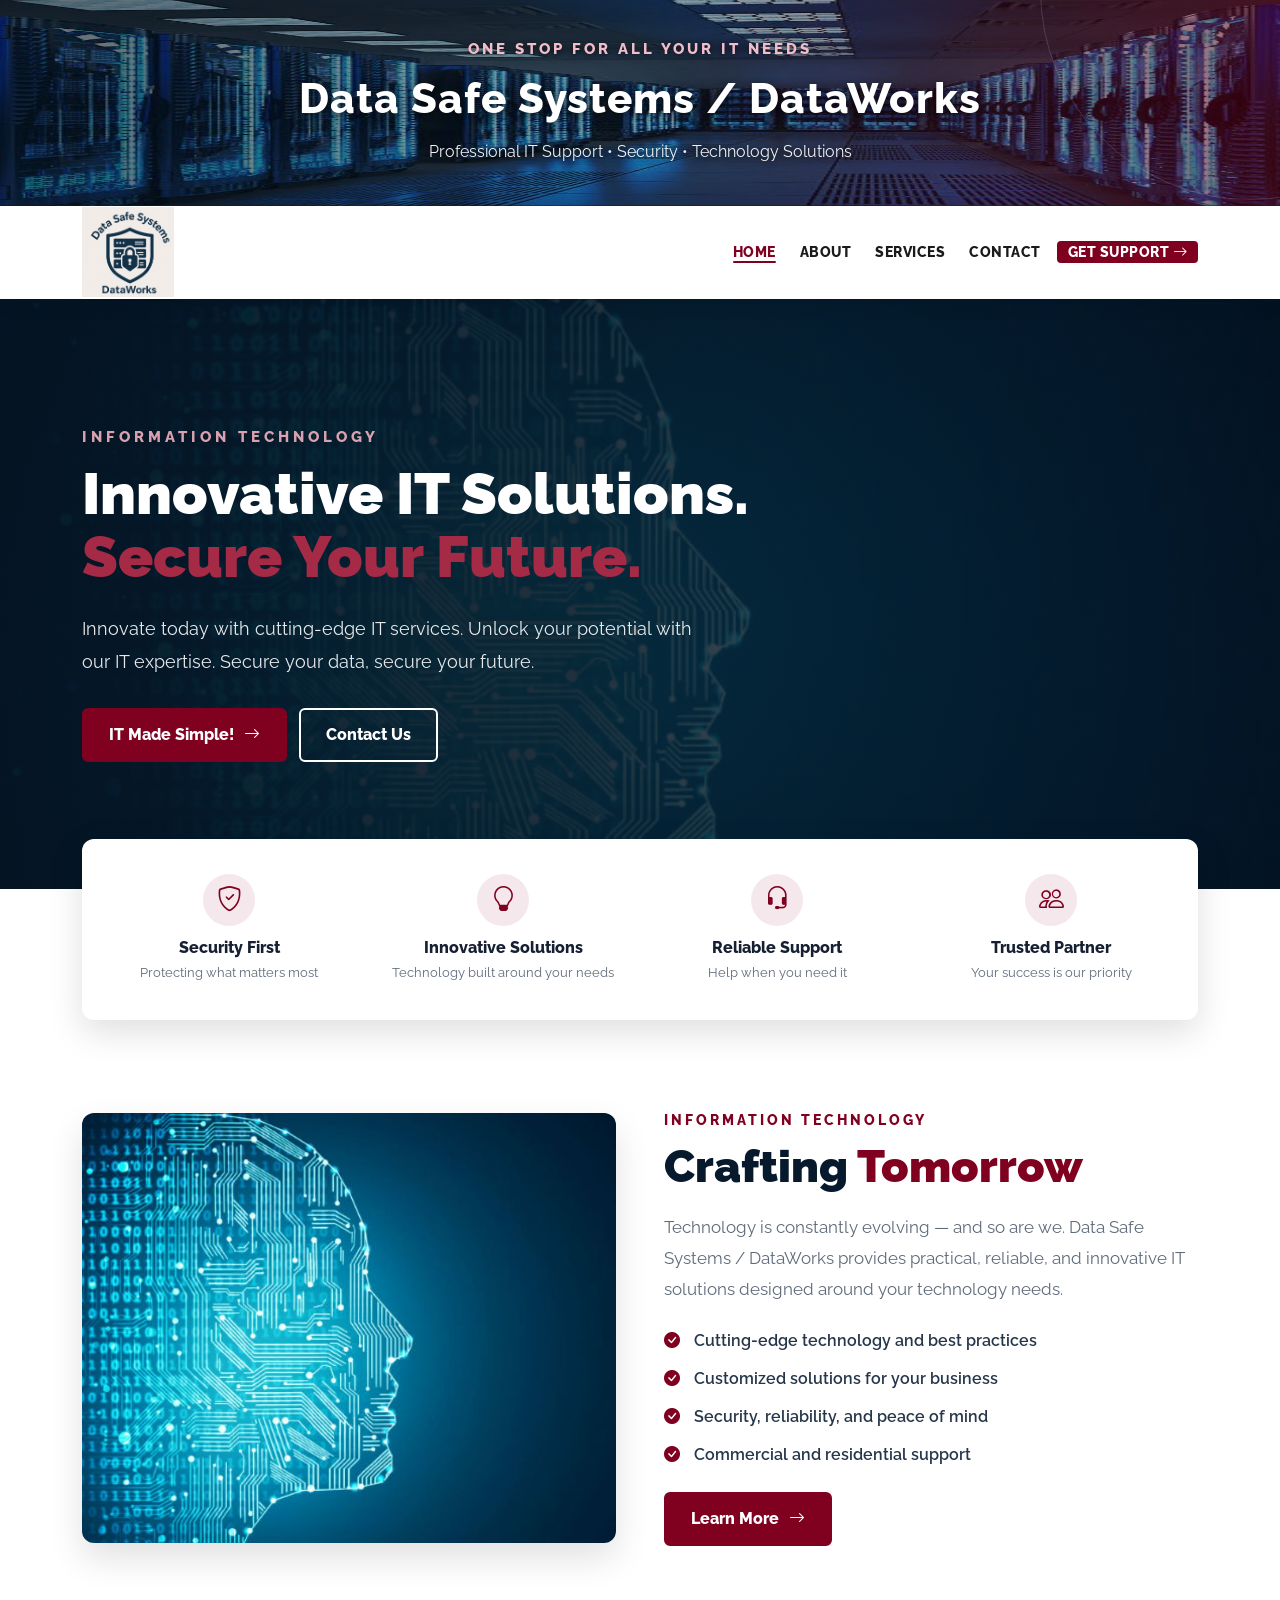
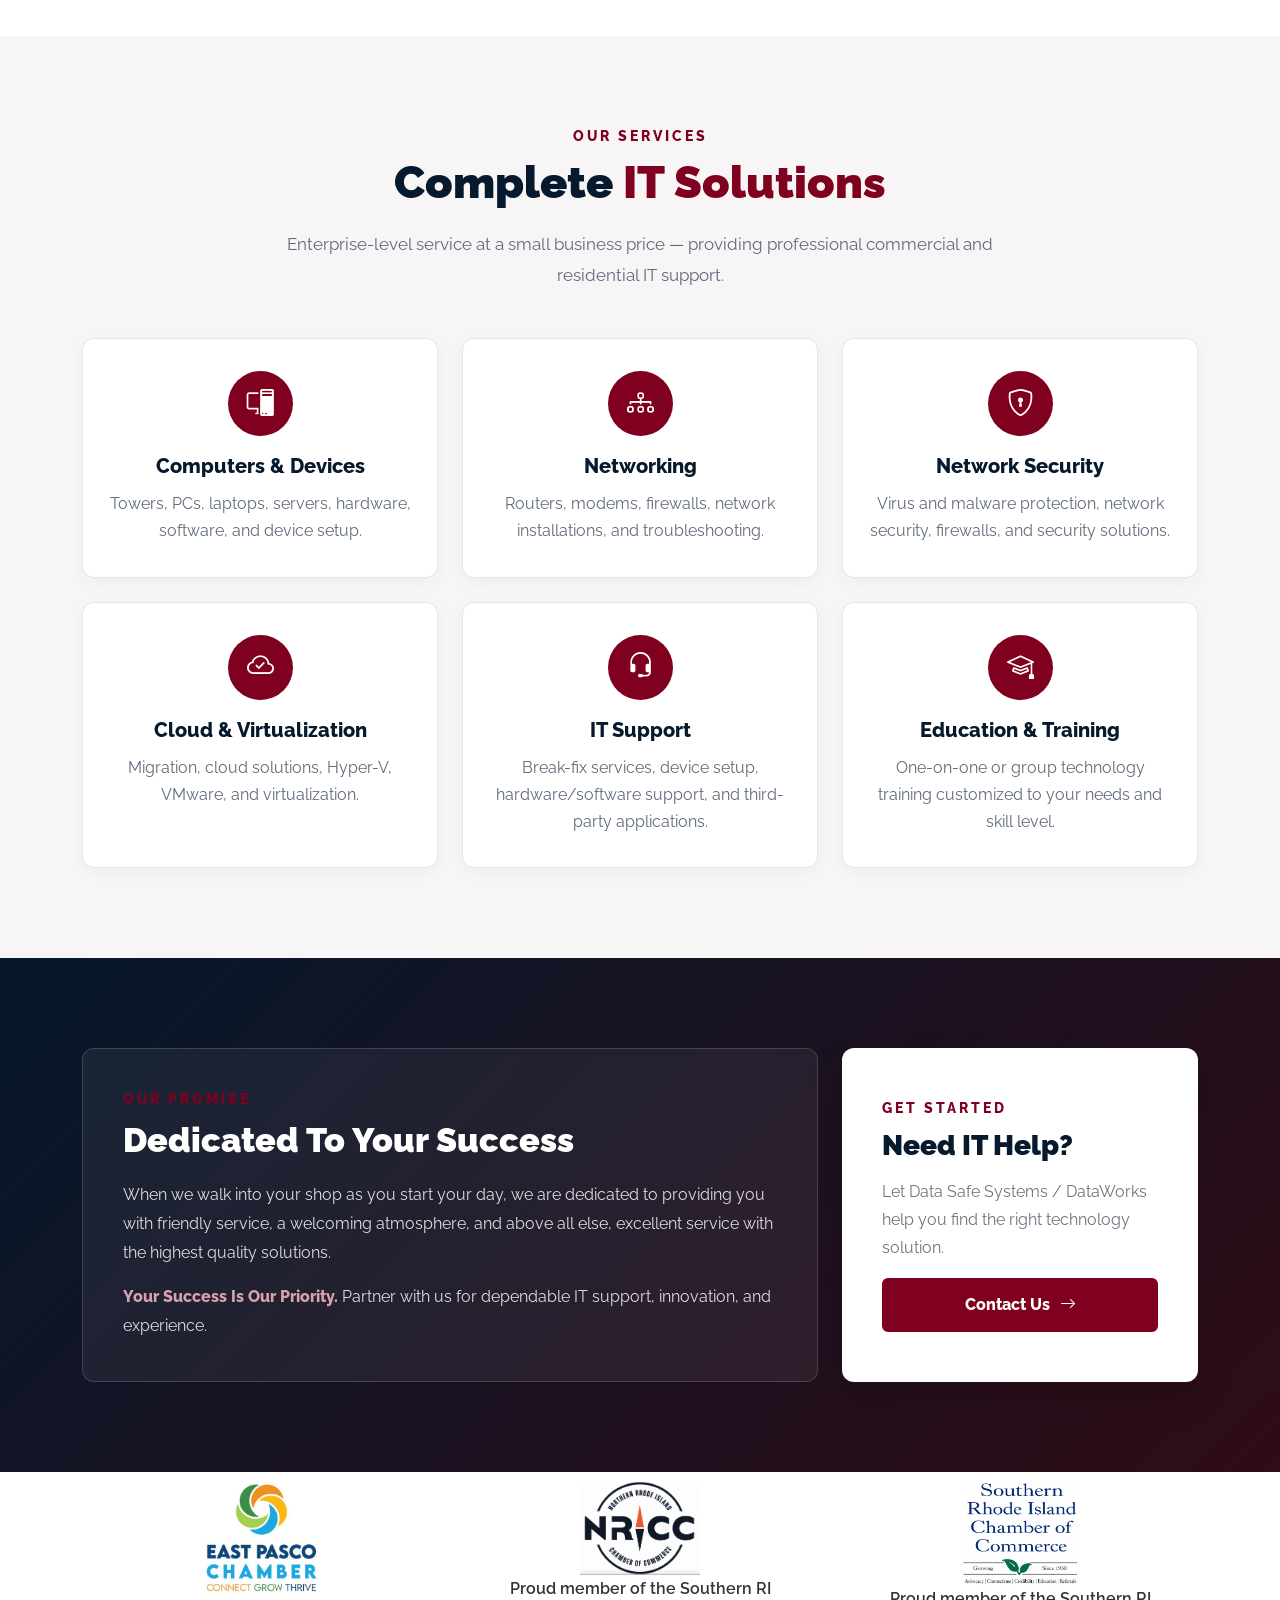
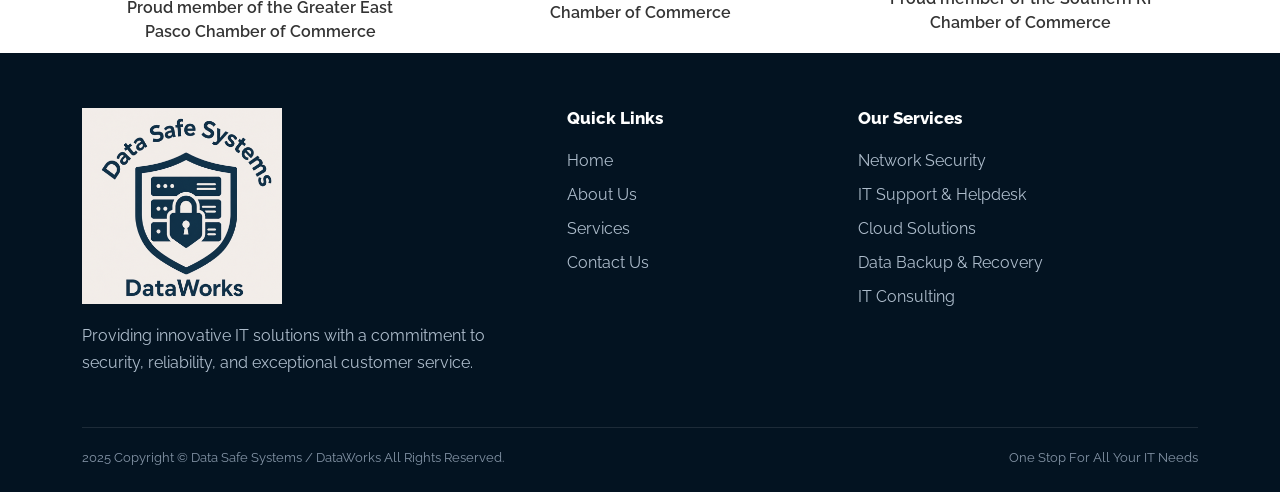
==== index.html @ 60758d33 "footer and chamber" ====
<!DOCTYPE html>
<html lang="en">

<head>

    <meta charset="utf-8">

    <meta name="viewport" content="width=device-width, initial-scale=1">

    <meta name="description"
        content="Data Safe Systems LLC - One Stop For All Your IT Needs. Professional IT support, network security, computer services, cloud solutions, virtualization, and technology training.">

    <meta name="author" content="Data Safe Systems LLC">

    <title>Data Safe Systems / DataWorks | One Stop For All Your IT Needs</title>

    <link rel="icon" type="image/x-icon" href="assets/favicon.ico">

    <!-- GOOGLE FONT -->
    <link href="https://fonts.googleapis.com/css?family=Raleway:400,500,600,700,800,900" rel="stylesheet">

    <!-- BOOTSTRAP -->
    <link href="https://cdn.jsdelivr.net/npm/bootstrap@5.2.3/dist/css/bootstrap.min.css" rel="stylesheet">

    <!-- BOOTSTRAP ICONS -->
    <link rel="stylesheet" href="https://cdn.jsdelivr.net/npm/bootstrap-icons@1.10.5/font/bootstrap-icons.css">

    <!-- EXISTING CSS -->
    <link href="css/styles.css" rel="stylesheet">


    <style>
        /* =====================================================
           COLORS
        ====================================================== */

        :root {
            --burgundy: #800020;
            --burgundy-dark: #5c0018;
            --burgundy-light: #a52a45;

            --navy: #071a2d;
            --navy-light: #0d2d4b;

            --light-bg: #f8f5f6;

            --text-dark: #172033;
            --text-gray: #5f6b7a;

            --white: #ffffff;
        }


        /* =====================================================
           GENERAL
        ====================================================== */

        html {
            scroll-behavior: smooth;
        }

        body {
            margin: 0;
            font-family: "Raleway", Arial, sans-serif;
            color: var(--text-dark);
            background: #ffffff;
        }


        /* =====================================================
           WEBSITE HEADER
           ENTIRE bg.jpg FITS HEADER AREA
        ====================================================== */

        .dss-header {

            position: relative;

            width: 100%;

            min-height: 190px;

            padding: 38px 20px 42px;

            display: flex;

            align-items: center;

            justify-content: center;

            text-align: center;

            overflow: hidden;

            /*
             * IMPORTANT:
             * 100% 100% forces the COMPLETE bg.jpg image
             * to fit the entire header area.
             *
             * Unlike "cover", this prevents the image
             * from being cropped.
             */

            background-color: #071a2d;

            background-image: url("assets/img/bg.jpg");

            background-position: center center;

            background-size: 100% 100%;

            background-repeat: no-repeat;

            color: #ffffff;
        }


        /* =====================================================
           HEADER OVERLAY
        ====================================================== */

        .dss-header::before {

            content: "";

            position: absolute;

            inset: 0;

            background:
                linear-gradient(90deg,
                    rgba(3, 19, 33, 0.62) 0%,
                    rgba(7, 26, 45, 0.40) 50%,
                    rgba(92, 0, 24, 0.56) 100%);

            z-index: 0;

            pointer-events: none;
        }


        /* =====================================================
           DECORATIVE CIRCLE
        ====================================================== */

        .dss-header::after {

            content: "";

            position: absolute;

            width: 420px;

            height: 420px;

            border-radius: 50%;

            border: 1px solid rgba(255, 255, 255, 0.14);

            right: -180px;

            top: -220px;

            z-index: 1;

            pointer-events: none;
        }


        /* =====================================================
           HEADER CONTENT
        ====================================================== */

        .header-content {

            position: relative;

            z-index: 2;

            width: 100%;

            max-width: 1200px;

            margin: 0 auto;
        }


        .header-upper {

            display: block;

            color: #f0bdc9;

            font-size: 15px;

            font-weight: 800;

            letter-spacing: 3px;

            text-transform: uppercase;

            margin-bottom: 6px;

            text-shadow:
                0 2px 5px rgba(0, 0, 0, 0.40);
        }


        .header-lower {

            display: block;

            color: #ffffff;

            font-size: 42px;

            font-weight: 800;

            letter-spacing: 1px;

            text-shadow:
                0 3px 8px rgba(0, 0, 0, 0.50);
        }


        .header-tagline {

            color: #f0f3f6;

            font-size: 16px;

            margin-top: 10px;

            text-shadow:
                0 2px 5px rgba(0, 0, 0, 0.45);
        }


        /* =====================================================
           MAIN NAVIGATION
           EXTRA COMPACT
        ====================================================== */

        #mainNav {

            background: #ffffff !important;

            box-shadow:
                0 3px 18px rgba(0, 0, 0, 0.10);

            position: sticky;

            top: 0;

            z-index: 1030;

            padding: 1.7px 0 !important;

            min-height: 26px;
        }


        #mainNav .container {

            min-height: 26px;
        }


        /* =====================================================
           NAVIGATION LOGO
        ====================================================== */

        #mainNav .navbar-brand {

            display: flex !important;

            align-items: center !important;

            justify-content: flex-start !important;

            padding: 0 !important;

            margin: 0 !important;

            text-decoration: none !important;

            flex-shrink: 0;
        }


        #mainNav .dss-logo {

            display: block !important;

            width: 92px !important;

            height: auto !important;

            max-width: 92px !important;

            min-width: 92px !important;

            object-fit: contain !important;

            visibility: visible !important;

            opacity: 1 !important;
        }


        /* =====================================================
           NAVIGATION LINKS
        ====================================================== */

        #mainNav .navbar-nav {

            align-items: center;
        }


        #mainNav .nav-link {

            color: #1a1a1a !important;

            font-size: 12px;

            font-weight: 800;

            letter-spacing: 0.5px;

            padding: 3px 12px !important;

            position: relative;

            line-height: 1.15;

            transition: all 0.25s ease;
        }


        #mainNav .nav-link:hover {

            color: var(--burgundy) !important;
        }


        #mainNav .nav-link.active {

            color: var(--burgundy) !important;
        }


        #mainNav .nav-link.active::after {

            content: "";

            position: absolute;

            height: 2px;

            left: 12px;

            right: 12px;

            bottom: 0;

            background: var(--burgundy);

            border-radius: 3px;
        }


        /* =====================================================
           SUPPORT BUTTON
        ====================================================== */

        #mainNav .nav-support {

            background: var(--burgundy);

            color: #ffffff !important;

            border-radius: 4px;

            margin-left: 4px;

            padding: 3px 11px !important;

            line-height: 1.15;
        }


        #mainNav .nav-support:hover {

            background: var(--burgundy-dark);

            color: #ffffff !important;
        }


        #mainNav .nav-support::after {

            display: none;
        }


        /* =====================================================
           MOBILE MENU
        ====================================================== */

        #mainNav .navbar-toggler {

            border: 1px solid #cccccc !important;

            padding: 2px 5px;

            line-height: 1;
        }


        #mainNav .navbar-toggler:focus {

            box-shadow:
                0 0 0 3px rgba(128, 0, 32, 0.15) !important;
        }


        #mainNav .navbar-toggler-icon {

            width: 1em;

            height: 1em;
        }


        /* =====================================================
           HERO
        ====================================================== */

        .hero-section {

            position: relative;

            min-height: 590px;

            display: flex;

            align-items: center;

            overflow: hidden;

            background:
                linear-gradient(90deg,
                    rgba(5, 20, 35, 0.96) 0%,
                    rgba(5, 20, 35, 0.88) 45%,
                    rgba(5, 20, 35, 0.55) 100%),
                url("assets/img/intro.jpg") center center / cover no-repeat;
        }


        .hero-content {

            max-width: 700px;

            padding: 80px 0;

            color: #ffffff;
        }


        .hero-kicker {

            color: #d9a1af;

            font-size: 15px;

            font-weight: 800;

            letter-spacing: 4px;

            text-transform: uppercase;

            margin-bottom: 15px;
        }


        .hero-title {

            font-size: 58px;

            line-height: 1.08;

            font-weight: 900;

            margin-bottom: 25px;
        }


        .hero-title span {

            color: var(--burgundy-light);
        }


        .hero-text {

            font-size: 18px;

            line-height: 1.8;

            color: rgba(255, 255, 255, 0.90);

            max-width: 630px;

            margin-bottom: 30px;
        }


        .hero-buttons {

            display: flex;

            flex-wrap: wrap;

            gap: 12px;
        }


        /* =====================================================
           BUTTONS
        ====================================================== */

        .btn-dss {

            display: inline-flex;

            align-items: center;

            justify-content: center;

            gap: 10px;

            background: var(--burgundy);

            color: #ffffff;

            border: 2px solid var(--burgundy);

            border-radius: 6px;

            padding: 13px 25px;

            font-weight: 800;

            text-decoration: none;

            transition: all 0.25s ease;
        }


        .btn-dss:hover {

            background: var(--burgundy-dark);

            border-color: var(--burgundy-dark);

            color: #ffffff;

            transform: translateY(-2px);
        }


        .btn-dss-outline {

            display: inline-flex;

            align-items: center;

            justify-content: center;

            background: transparent;

            color: #ffffff;

            border: 2px solid #ffffff;

            border-radius: 6px;

            padding: 13px 25px;

            font-weight: 800;

            text-decoration: none;

            transition: all 0.25s ease;
        }


        .btn-dss-outline:hover {

            background: #ffffff;

            color: var(--navy);
        }


        /* =====================================================
           HERO FEATURES
        ====================================================== */

        .hero-features {

            margin-top: -50px;

            position: relative;

            z-index: 5;
        }


        .hero-features-box {

            background: #ffffff;

            border-radius: 12px;

            padding: 25px 10px;

            box-shadow:
                0 12px 35px rgba(0, 0, 0, 0.13);
        }


        .hero-feature {

            text-align: center;

            padding: 10px 20px;

            border-right: 1px solid #e3e3e3;
        }


        .hero-feature:last-child {

            border-right: none;
        }


        .hero-feature-icon {

            width: 52px;

            height: 52px;

            margin: 0 auto 12px;

            display: flex;

            align-items: center;

            justify-content: center;

            border-radius: 50%;

            background: #f5e8ec;

            color: var(--burgundy);

            font-size: 25px;
        }


        .hero-feature h5 {

            font-size: 16px;

            font-weight: 800;

            margin-bottom: 5px;
        }


        .hero-feature p {

            color: var(--text-gray);

            font-size: 13px;

            margin: 0;
        }


        /* =====================================================
           GENERAL SECTIONS
        ====================================================== */

        .dss-section {

            padding: 90px 0;
        }


        .section-kicker {

            color: var(--burgundy);

            font-size: 14px;

            font-weight: 800;

            letter-spacing: 3px;

            text-transform: uppercase;

            margin-bottom: 10px;
        }


        .section-title {

            color: var(--navy);

            font-size: 45px;

            line-height: 1.15;

            font-weight: 900;

            margin-bottom: 20px;
        }


        .section-title span {

            color: var(--burgundy);
        }


        .section-text {

            color: var(--text-gray);

            font-size: 17px;

            line-height: 1.8;
        }


        /* =====================================================
           ABOUT
        ====================================================== */

        .about-section {

            background: #ffffff;
        }


        .about-image {

            width: 100%;

            height: 430px;

            object-fit: cover;

            border-radius: 12px;

            box-shadow:
                0 15px 35px rgba(0, 0, 0, 0.12);
        }


        .check-list {

            list-style: none;

            padding: 0;

            margin: 25px 0;
        }


        .check-list li {

            color: #26364a;

            font-weight: 600;

            margin-bottom: 14px;
        }


        .check-list i {

            color: var(--burgundy);

            margin-right: 10px;
        }


        /* =====================================================
           SERVICES
        ====================================================== */

        .services-section {

            background: var(--light-bg);
        }


        .service-card {

            height: 100%;

            background: #ffffff;

            border: 1px solid #e4e5e7;

            border-radius: 12px;

            padding: 32px 25px;

            text-align: center;

            box-shadow:
                0 4px 15px rgba(0, 0, 0, 0.04);

            transition: all 0.3s ease;
        }


        .service-card:hover {

            transform: translateY(-6px);

            border-color: #d3aab5;

            box-shadow:
                0 15px 30px rgba(92, 0, 24, 0.12);
        }


        .service-icon {

            width: 65px;

            height: 65px;

            margin: 0 auto 18px;

            border-radius: 50%;

            display: flex;

            align-items: center;

            justify-content: center;

            background: var(--burgundy);

            color: #ffffff;

            font-size: 27px;
        }


        .service-card h4 {

            color: var(--navy);

            font-size: 20px;

            font-weight: 800;

            margin-bottom: 12px;
        }


        .service-card p {

            color: var(--text-gray);

            line-height: 1.7;

            margin-bottom: 0;
        }


        /* =====================================================
           PROMISE
        ====================================================== */

        .promise-section {

            background:
                linear-gradient(135deg,
                    #06182b 0%,
                    #2f0c17 100%);

            color: #ffffff;

            position: relative;

            overflow: hidden;
        }


        .promise-card {

            height: 100%;

            padding: 40px;

            background: rgba(255, 255, 255, 0.06);

            border:
                1px solid rgba(255, 255, 255, 0.15);

            border-radius: 12px;
        }


        .promise-card h2 {

            font-size: 34px;

            font-weight: 900;

            margin-bottom: 20px;
        }


        .promise-card p {

            color: rgba(255, 255, 255, 0.85);

            line-height: 1.8;
        }


        .promise-highlight {

            color: #d9a1af;

            font-weight: 800;
        }


        /* =====================================================
           CONTACT
        ====================================================== */

        .contact-card {

            height: 100%;

            padding: 40px;

            background: #ffffff;

            border-radius: 12px;

            box-shadow:
                0 15px 35px rgba(0, 0, 0, 0.16);
        }


        .contact-card h3 {

            color: var(--navy);

            font-size: 28px;

            font-weight: 900;

            margin-bottom: 15px;
        }


        /* =====================================================
           CHAMBER OF COMMERCE
           COMPACT VERSION
        ====================================================== */

        .chamber-section {

            padding: 9px 0 !important;

            background: #ffffff;

            text-align: center;

            line-height: 1;
        }


        .chamber-section .container {

            padding-top: 0 !important;

            padding-bottom: 0 !important;
        }


        .chamber-logo {

            display: block;

            width: 120px !important;

            max-width: 100%;

            height: auto;

            margin: 0 auto 2px !important;
        }


        .chamber-section p {

            color: var(--text-gray);

            margin: 0 !important;

            padding: 0 !important;

            font-size: 12px;

            line-height: 1.2;
        }


        /* =====================================================
           FOOTER
        ====================================================== */

        .footer {

            background: #031321;

            color: #ffffff;

            padding: 55px 0 25px;
        }


        .footer-logo {

            width: 200px !important;

            height: auto !important;

            max-width: 100% !important;

            display: block !important;

            margin-bottom: 18px;

            object-fit: contain !important;
        }


        .footer p {

            color: #aebdcc;

            line-height: 1.7;
        }


        .footer h5 {

            color: #ffffff;

            font-size: 17px;

            font-weight: 800;

            margin-bottom: 20px;
        }


        .footer-links {

            list-style: none;

            padding: 0;

            margin: 0;
        }


        .footer-links li {

            margin-bottom: 10px;
        }


        .footer-links a {

            color: #aebdcc;

            text-decoration: none;

            transition: all 0.25s ease;
        }


        .footer-links a:hover {

            color: #d9a1af;

            padding-left: 4px;
        }


        .footer-divider {

            border-top:
                1px solid rgba(255, 255, 255, 0.10);

            margin: 35px 0 20px;
        }


        .copyright {

            color: #8494a6;

            font-size: 13px;
        }


        /* =====================================================
           BACK TO TOP
        ====================================================== */

        #backToTop {

            position: fixed;

            right: 25px;

            bottom: 25px;

            width: 48px;

            height: 48px;

            border: none;

            border-radius: 6px;

            background: var(--burgundy);

            color: #ffffff;

            display: none;

            align-items: center;

            justify-content: center;

            font-size: 20px;

            z-index: 9999;

            box-shadow:
                0 8px 20px rgba(92, 0, 24, 0.30);

            transition: all 0.25s ease;
        }


        #backToTop:hover {

            background: var(--burgundy-dark);

            transform: translateY(-3px);
        }


        /* =====================================================
           TABLET
        ====================================================== */

        @media (max-width: 991px) {

            .dss-header {

                min-height: 175px;

                padding: 32px 20px 36px;

                background-size: 100% 100%;
            }


            .header-lower {

                font-size: 34px;
            }


            #mainNav {

                padding: 1.7px 0 !important;

                min-height: 26px;
            }


            #mainNav .container {

                min-height: 26px;
            }


            #mainNav .navbar-nav {

                align-items: flex-start;

                padding-top: 4px;

                width: 100%;
            }


            #mainNav .nav-link {

                padding: 4px 8px !important;
            }


            #mainNav .nav-support {

                margin-left: 0;

                margin-top: 3px;

                display: inline-flex;

                padding: 4px 11px !important;
            }


            .hero-section {

                min-height: 540px;
            }


            .hero-content {

                padding: 70px 20px;
            }


            .hero-title {

                font-size: 48px;
            }


            .hero-features {

                margin-top: 30px;
            }


            .hero-feature {

                border-right: none;

                border-bottom:
                    1px solid #e3e3e3;

                padding: 20px;
            }


            .hero-feature:last-child {

                border-bottom: none;
            }


            .dss-section {

                padding: 70px 0;
            }


            .about-image {

                height: 350px;

                margin-bottom: 20px;
            }


            .chamber-section {

                padding: 8px 0 !important;
            }


            .chamber-logo {

                width: 115px !important;

                margin-bottom: 2px !important;
            }


            .chamber-section p {

                font-size: 11px;

                line-height: 1.15;
            }

        }


        /* =====================================================
           MOBILE
        ====================================================== */

        @media (max-width: 576px) {

            .dss-header {

                min-height: 160px;

                padding: 28px 15px 32px;

                /*
                 * Keeps the entire bg.jpg visible
                 * within the smaller mobile header.
                 */

                background-size: 100% 100%;
            }


            .header-upper {

                font-size: 11px;

                letter-spacing: 2px;
            }


            .header-lower {

                font-size: 28px;
            }


            .header-tagline {

                font-size: 13px;
            }


            #mainNav {

                padding: 1.4px 0 !important;

                min-height: 25px;
            }


            #mainNav .container {

                min-height: 25px;
            }


            #mainNav .dss-logo {

                width: 85px !important;

                min-width: 85px !important;

                max-width: 85px !important;

                height: auto !important;
            }


            #mainNav .navbar-toggler {

                padding: 1px 4px;

                line-height: 1;
            }


            #mainNav .navbar-toggler-icon {

                width: 1em;

                height: 1em;
            }


            #mainNav .nav-link {

                padding: 2.5px 7px !important;

                font-size: 11px;

                line-height: 1.1;
            }


            #mainNav .nav-support {

                padding: 3px 10px !important;

                margin-top: 2px;
            }


            .footer-logo {

                width: 170px !important;
            }


            .hero-section {

                min-height: 580px;
            }


            .hero-content {

                padding: 60px 20px;
            }


            .hero-title {

                font-size: 39px;
            }


            .hero-text {

                font-size: 16px;
            }


            .hero-buttons {

                flex-direction: column;

                width: 100%;
            }


            .btn-dss,
            .btn-dss-outline {

                width: 100%;
            }


            .section-title {

                font-size: 34px;
            }


            .about-image {

                height: 280px;
            }


            .promise-card,
            .contact-card {

                padding: 30px;
            }


            .chamber-section {

                padding: 7px 8px !important;
            }


            .chamber-logo {

                width: 105px !important;

                margin-bottom: 2px !important;
            }


            .chamber-section p {

                font-size: 10px;

                line-height: 1.15;
            }


            #backToTop {

                right: 15px;

                bottom: 15px;
            }

        }


        /* =====================================================
           FINAL CHAMBER SAFETY OVERRIDES
        ====================================================== */

        .chamber-section {

            padding-top: 9px !important;

            padding-bottom: 9px !important;
        }


        .chamber-section .container {

            padding-top: 0 !important;

            padding-bottom: 0 !important;
        }


        .chamber-section .chamber-logo {

            display: block !important;

            width: 120px !important;

            height: auto !important;

            margin: 0 auto 2px !important;
        }


        .chamber-section p {

            margin-top: 0 !important;

            margin-bottom: 0 !important;

            padding: 0 !important;
        }


        @media (max-width: 991px) {

            .chamber-section {

                padding-top: 8px !important;

                padding-bottom: 8px !important;
            }


            .chamber-section .chamber-logo {

                width: 115px !important;
            }

        }


        @media (max-width: 576px) {

            .chamber-section {

                padding-top: 7px !important;

                padding-bottom: 7px !important;
            }


            .chamber-section .chamber-logo {

                width: 105px !important;
            }

        }


        /* Chamber Section */
        .chamber-section {
            width: 100%;
            padding: 40px 20px;
            background-color: #ffffff;
        }

        /* Chamber Section */
        .chamber-section {
            width: 100%;
            padding: 40px 20px;
            background-color: #ffffff;
        }

        /* Keep the two Chamber sections side-by-side */
        .chamber-container {
            display: flex;
            justify-content: center;
            align-items: flex-start;
            gap: 80px;
            flex-wrap: wrap;
        }

        /* Individual Chamber */
        .chamber-item {
            display: flex;
            flex-direction: column;
            align-items: center;
            text-align: center;
            width: 300px;
        }

        /* Chamber Logos */
        .chamber-logo {
            width: 180px;
            height: auto;
            object-fit: contain;
            margin-bottom: 15px;
        }

        /* Text underneath logo */
        .chamber-item p {
            margin: 0;
            font-size: 16px;
            font-weight: 600;
            color: #333333;
            line-height: 1.5;
        }

        /* Mobile */
        @media (max-width: 768px) {

            .chamber-container {
                flex-direction: column;
                align-items: center;
                gap: 40px;
            }

            .chamber-item {
                width: 100%;
                max-width: 350px;
            }

            .chamber-logo {
                width: 160px;
            }
        }
    </style>

</head>


<body>


    <!-- =====================================================
         WEBSITE HEADER
         COMPLETE BACKGROUND IMAGE: assets/img/bg.jpg
    ====================================================== -->

    <header class="dss-header">

        <div class="header-content">

            <div class="header-upper">
                One Stop For All Your IT Needs
            </div>

            <div class="header-lower">
                Data Safe Systems / DataWorks
            </div>

            <div class="header-tagline">
                Professional IT Support • Security • Technology Solutions
            </div>

        </div>

    </header>


    <!-- =====================================================
         MAIN NAVIGATION
    ====================================================== -->

    <nav class="navbar navbar-expand-lg navbar-light" id="mainNav">

        <div class="container">

            <a class="navbar-brand" href="index.html">

                <img src="./assets/img/DSSLLC DataWorks.PNG" alt="Data Safe Systems / DataWorks" class="dss-logo"
                    loading="eager">

            </a>


            <button class="navbar-toggler" type="button" data-bs-toggle="collapse"
                data-bs-target="#navbarSupportedContent" aria-controls="navbarSupportedContent" aria-expanded="false"
                aria-label="Toggle navigation">

                <span class="navbar-toggler-icon"></span>

            </button>


            <div class="collapse navbar-collapse" id="navbarSupportedContent">

                <ul class="navbar-nav ms-auto">

                    <li class="nav-item">

                        <a class="nav-link active" href="index.html">
                            HOME
                        </a>

                    </li>


                    <li class="nav-item">

                        <a class="nav-link" href="about.html">
                            ABOUT
                        </a>

                    </li>


                    <li class="nav-item">

                        <a class="nav-link" href="products.html">
                            SERVICES
                        </a>

                    </li>


                    <li class="nav-item">

                        <a class="nav-link" href="store.html">
                            CONTACT
                        </a>

                    </li>


                    <li class="nav-item">

                        <a class="nav-link nav-support" href="store.html">

                            GET SUPPORT

                            <i class="bi bi-arrow-right"></i>

                        </a>

                    </li>

                </ul>

            </div>

        </div>

    </nav>


    <!-- =====================================================
         HERO
    ====================================================== -->

    <section class="hero-section">

        <div class="container">

            <div class="hero-content">

                <div class="hero-kicker">
                    Information Technology
                </div>

                <h1 class="hero-title">

                    Innovative IT Solutions.

                    <br>

                    <span>Secure Your Future.</span>

                </h1>

                <p class="hero-text">

                    Innovate today with cutting-edge IT services.
                    Unlock your potential with our IT expertise.
                    Secure your data, secure your future.

                </p>

                <div class="hero-buttons">

                    <a href="products.html" class="btn-dss">

                        IT Made Simple!

                        <i class="bi bi-arrow-right"></i>

                    </a>


                    <a href="store.html" class="btn-dss-outline">

                        Contact Us

                    </a>

                </div>

            </div>

        </div>

    </section>


    <!-- =====================================================
         FEATURE BAR
    ====================================================== -->

    <section class="hero-features">

        <div class="container">

            <div class="hero-features-box">

                <div class="row g-0">


                    <div class="col-lg-3 col-md-6">

                        <div class="hero-feature">

                            <div class="hero-feature-icon">
                                <i class="bi bi-shield-check"></i>
                            </div>

                            <h5>
                                Security First
                            </h5>

                            <p>
                                Protecting what matters most
                            </p>

                        </div>

                    </div>


                    <div class="col-lg-3 col-md-6">

                        <div class="hero-feature">

                            <div class="hero-feature-icon">
                                <i class="bi bi-lightbulb"></i>
                            </div>

                            <h5>
                                Innovative Solutions
                            </h5>

                            <p>
                                Technology built around your needs
                            </p>

                        </div>

                    </div>


                    <div class="col-lg-3 col-md-6">

                        <div class="hero-feature">

                            <div class="hero-feature-icon">
                                <i class="bi bi-headset"></i>
                            </div>

                            <h5>
                                Reliable Support
                            </h5>

                            <p>
                                Help when you need it
                            </p>

                        </div>

                    </div>


                    <div class="col-lg-3 col-md-6">

                        <div class="hero-feature">

                            <div class="hero-feature-icon">
                                <i class="bi bi-people"></i>
                            </div>

                            <h5>
                                Trusted Partner
                            </h5>

                            <p>
                                Your success is our priority
                            </p>

                        </div>

                    </div>

                </div>

            </div>

        </div>

    </section>


    <!-- =====================================================
         ABOUT
    ====================================================== -->

    <section class="about-section dss-section">

        <div class="container">

            <div class="row align-items-center g-5">

                <div class="col-lg-6">

                    <img src="./assets/img/intro.jpg" class="about-image"
                        alt="Data Safe Systems / DataWorks IT services" loading="lazy">

                </div>


                <div class="col-lg-6">

                    <div class="section-kicker">
                        Information Technology
                    </div>

                    <h2 class="section-title">

                        Crafting <span>Tomorrow</span>

                    </h2>

                    <p class="section-text">

                        Technology is constantly evolving — and so are we.
                        Data Safe Systems / DataWorks provides practical, reliable,
                        and innovative IT solutions designed around your
                        technology needs.

                    </p>


                    <ul class="check-list">

                        <li>
                            <i class="bi bi-check-circle-fill"></i>
                            Cutting-edge technology and best practices
                        </li>

                        <li>
                            <i class="bi bi-check-circle-fill"></i>
                            Customized solutions for your business
                        </li>

                        <li>
                            <i class="bi bi-check-circle-fill"></i>
                            Security, reliability, and peace of mind
                        </li>

                        <li>
                            <i class="bi bi-check-circle-fill"></i>
                            Commercial and residential support
                        </li>

                    </ul>


                    <a href="about.html" class="btn-dss">

                        Learn More

                        <i class="bi bi-arrow-right"></i>

                    </a>

                </div>

            </div>

        </div>

    </section>


    <!-- =====================================================
         SERVICES
    ====================================================== -->

    <section class="services-section dss-section">

        <div class="container">

            <div class="text-center mb-5">

                <div class="section-kicker">
                    Our Services
                </div>

                <h2 class="section-title">

                    Complete <span>IT Solutions</span>

                </h2>

                <p class="section-text mx-auto" style="max-width: 750px;">

                    Enterprise-level service at a small business price —
                    providing professional commercial and residential
                    IT support.

                </p>

            </div>


            <div class="row g-4">


                <div class="col-lg-4 col-md-6">

                    <div class="service-card">

                        <div class="service-icon">
                            <i class="bi bi-pc-display"></i>
                        </div>

                        <h4>
                            Computers & Devices
                        </h4>

                        <p>
                            Towers, PCs, laptops, servers,
                            hardware, software, and device setup.
                        </p>

                    </div>

                </div>


                <div class="col-lg-4 col-md-6">

                    <div class="service-card">

                        <div class="service-icon">
                            <i class="bi bi-diagram-3"></i>
                        </div>

                        <h4>
                            Networking
                        </h4>

                        <p>
                            Routers, modems, firewalls,
                            network installations, and troubleshooting.
                        </p>

                    </div>

                </div>


                <div class="col-lg-4 col-md-6">

                    <div class="service-card">

                        <div class="service-icon">
                            <i class="bi bi-shield-lock"></i>
                        </div>

                        <h4>
                            Network Security
                        </h4>

                        <p>
                            Virus and malware protection,
                            network security, firewalls,
                            and security solutions.
                        </p>

                    </div>

                </div>


                <div class="col-lg-4 col-md-6">

                    <div class="service-card">

                        <div class="service-icon">
                            <i class="bi bi-cloud-check"></i>
                        </div>

                        <h4>
                            Cloud & Virtualization
                        </h4>

                        <p>
                            Migration, cloud solutions,
                            Hyper-V, VMware, and virtualization.
                        </p>

                    </div>

                </div>


                <div class="col-lg-4 col-md-6">

                    <div class="service-card">

                        <div class="service-icon">
                            <i class="bi bi-headset"></i>
                        </div>

                        <h4>
                            IT Support
                        </h4>

                        <p>
                            Break-fix services, device setup,
                            hardware/software support,
                            and third-party applications.
                        </p>

                    </div>

                </div>


                <div class="col-lg-4 col-md-6">

                    <div class="service-card">

                        <div class="service-icon">
                            <i class="bi bi-mortarboard"></i>
                        </div>

                        <h4>
                            Education & Training
                        </h4>

                        <p>
                            One-on-one or group technology training
                            customized to your needs and skill level.
                        </p>

                    </div>

                </div>


            </div>

        </div>

    </section>


    <!-- =====================================================
         OUR PROMISE
    ====================================================== -->

    <section class="promise-section dss-section">

        <div class="container">

            <div class="row g-4">


                <div class="col-lg-8">

                    <div class="promise-card">

                        <div class="section-kicker">
                            Our Promise
                        </div>

                        <h2>
                            Dedicated To Your Success
                        </h2>

                        <p>

                            When we walk into your shop as you start
                            your day, we are dedicated to providing
                            you with friendly service, a welcoming
                            atmosphere, and above all else, excellent
                            service with the highest quality solutions.

                        </p>

                        <p class="mb-0">

                            <span class="promise-highlight">
                                Your Success Is Our Priority.
                            </span>

                            Partner with us for dependable IT support,
                            innovation, and experience.

                        </p>

                    </div>

                </div>


                <div class="col-lg-4">

                    <div class="contact-card d-flex flex-column justify-content-center">

                        <div class="section-kicker">
                            Get Started
                        </div>

                        <h3>
                            Need IT Help?
                        </h3>

                        <p class="text-muted">

                            Let Data Safe Systems / DataWorks help you
                            find the right technology solution.

                        </p>

                        <a href="store.html" class="btn-dss">

                            Contact Us

                            <i class="bi bi-arrow-right"></i>

                        </a>

                    </div>

                </div>


            </div>

        </div>

    </section>


    <!-- =====================================================
         CHAMBER OF COMMERCE
    ====================================================== -->

    <section class="chamber-section">

        <div class="container chamber-container">

            <!-- Greater East Pasco Chamber -->
            <div class="chamber-item">

                <img src="./assets/img/EPChamber.jpg" class="chamber-logo" alt="Greater East Pasco Chamber of Commerce"
                    loading="lazy">

                <p>
                    Proud member of the Greater East Pasco Chamber of Commerce
                </p>

            </div>


            <!-- Northern RI Chamber -->
            <div class="chamber-item">

                <img src="./assets/img/NRICC.PNG" class="chamber-logo" alt="Northern RI Chamber of Commerce"
                    loading="lazy">

                <p>
                    Proud member of the Southern RI Chamber of Commerce
                </p>

            </div>

            <!-- Southern RI Chamber -->

            <div class="chamber-item">

                <img src="./assets/img/SRICC1.PNG" class="chamber-logo" alt="Southern RI Chamber of Commerce"
                    loading="lazy">

                <p>
                    Proud member of the Southern RI Chamber of Commerce
                </p>

            </div>


        </div>

    </section>
    
    <!-- =====================================================
         FOOTER
    ====================================================== -->

    <footer class="footer">

        <div class="container">

            <div class="row g-5">


                <div class="col-lg-5">

                    <img src="./assets/img/DSSLLC DataWorks.PNG" class="footer-logo" alt="Data Safe Systems / DataWorks"
                        loading="lazy">

                    <p>

                        Providing innovative IT solutions with a
                        commitment to security, reliability,
                        and exceptional customer service.

                    </p>

                </div>


                <div class="col-sm-6 col-lg-3">

                    <h5>
                        Quick Links
                    </h5>

                    <ul class="footer-links">

                        <li>
                            <a href="index.html">Home</a>
                        </li>

                        <li>
                            <a href="about.html">About Us</a>
                        </li>

                        <li>
                            <a href="products.html">Services</a>
                        </li>

                        <li>
                            <a href="store.html">Contact Us</a>
                        </li>

                    </ul>

                </div>


                <div class="col-sm-6 col-lg-4">

                    <h5>
                        Our Services
                    </h5>

                    <ul class="footer-links">

                        <li>
                            <a href="products.html">
                                Network Security
                            </a>
                        </li>

                        <li>
                            <a href="products.html">
                                IT Support & Helpdesk
                            </a>
                        </li>

                        <li>
                            <a href="products.html">
                                Cloud Solutions
                            </a>
                        </li>

                        <li>
                            <a href="products.html">
                                Data Backup & Recovery
                            </a>
                        </li>

                        <li>
                            <a href="products.html">
                                IT Consulting
                            </a>
                        </li>

                    </ul>

                </div>

            </div>


            <div class="footer-divider"></div>


            <div class="d-flex flex-column flex-md-row
                        justify-content-between
                        align-items-center
                        gap-3">

                <div class="copyright">

                    <span id=""></span>
                    2025 Copyright &copy;

                    Data Safe Systems / DataWorks

                    All Rights Reserved.

                </div>


                <div class="copyright">

                    One Stop For All Your IT Needs

                </div>

            </div>

        </div>

    </footer>


    <!-- =====================================================
         BACK TO TOP
    ====================================================== -->

    <button id="backToTop" type="button" aria-label="Return to top">

        <i class="bi bi-arrow-up"></i>

    </button>


    <!-- =====================================================
         BOOTSTRAP JAVASCRIPT
    ====================================================== -->

    <script src="https://cdn.jsdelivr.net/npm/bootstrap@5.2.3/dist/js/bootstrap.bundle.min.js"></script>


    <!-- =====================================================
         EXISTING JAVASCRIPT
    ====================================================== -->

    <script src="js/scripts.js"></script>


    <!-- =====================================================
         PAGE JAVASCRIPT
    ====================================================== -->

    <script>

        document.addEventListener("DOMContentLoaded", function () {


            /* =================================================
               COPYRIGHT YEAR
            ================================================== */

            const currentYear =
                document.getElementById("currentYear");


            if (currentYear) {

                currentYear.textContent =
                    new Date().getFullYear();

            }


            /* =================================================
               BACK TO TOP
            ================================================== */

            const backToTop =
                document.getElementById("backToTop");


            if (backToTop) {


                function updateBackToTop() {

                    if (window.scrollY > 300) {

                        backToTop.style.display = "flex";

                    } else {

                        backToTop.style.display = "none";

                    }

                }


                window.addEventListener(
                    "scroll",
                    updateBackToTop,
                    { passive: true }
                );


                backToTop.addEventListener(
                    "click",
                    function () {

                        window.scrollTo({

                            top: 0,

                            behavior: "smooth"

                        });

                    }
                );


                updateBackToTop();

            }

        });

    </script>


</body>

</html>
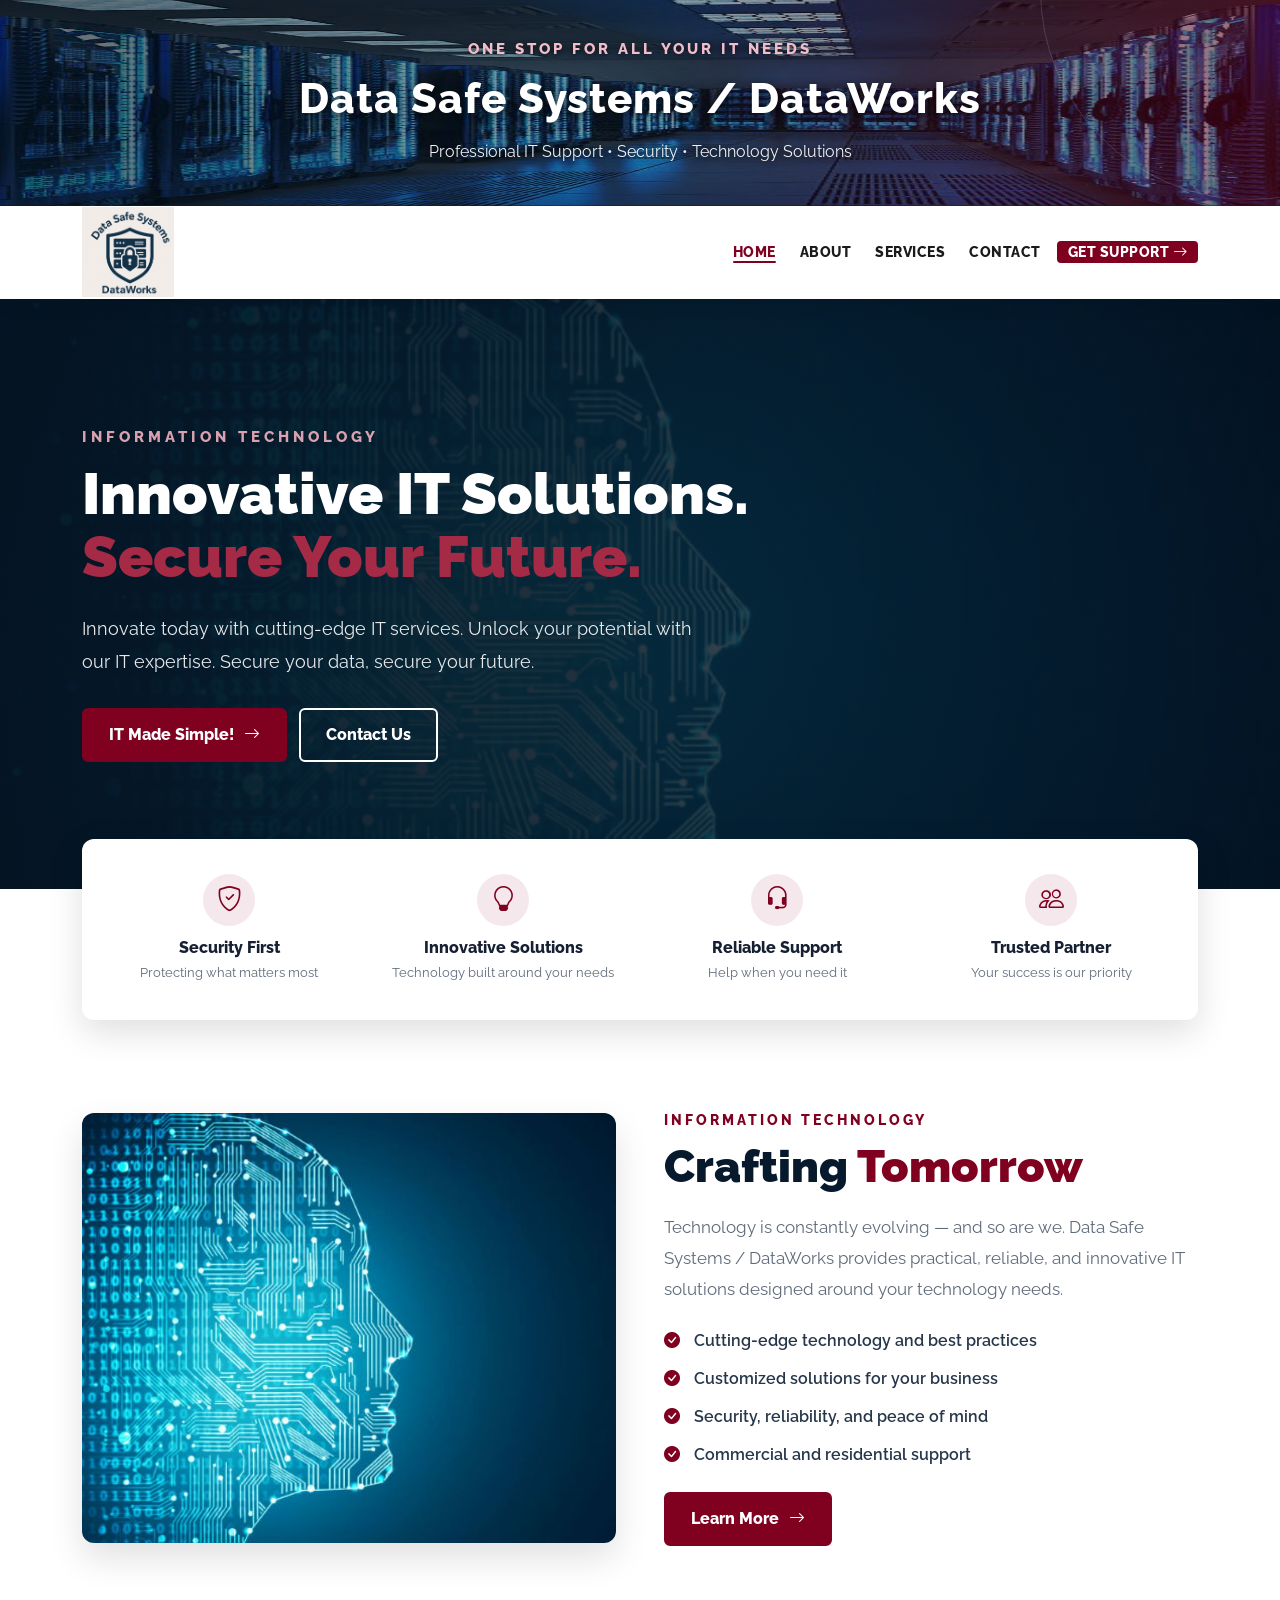
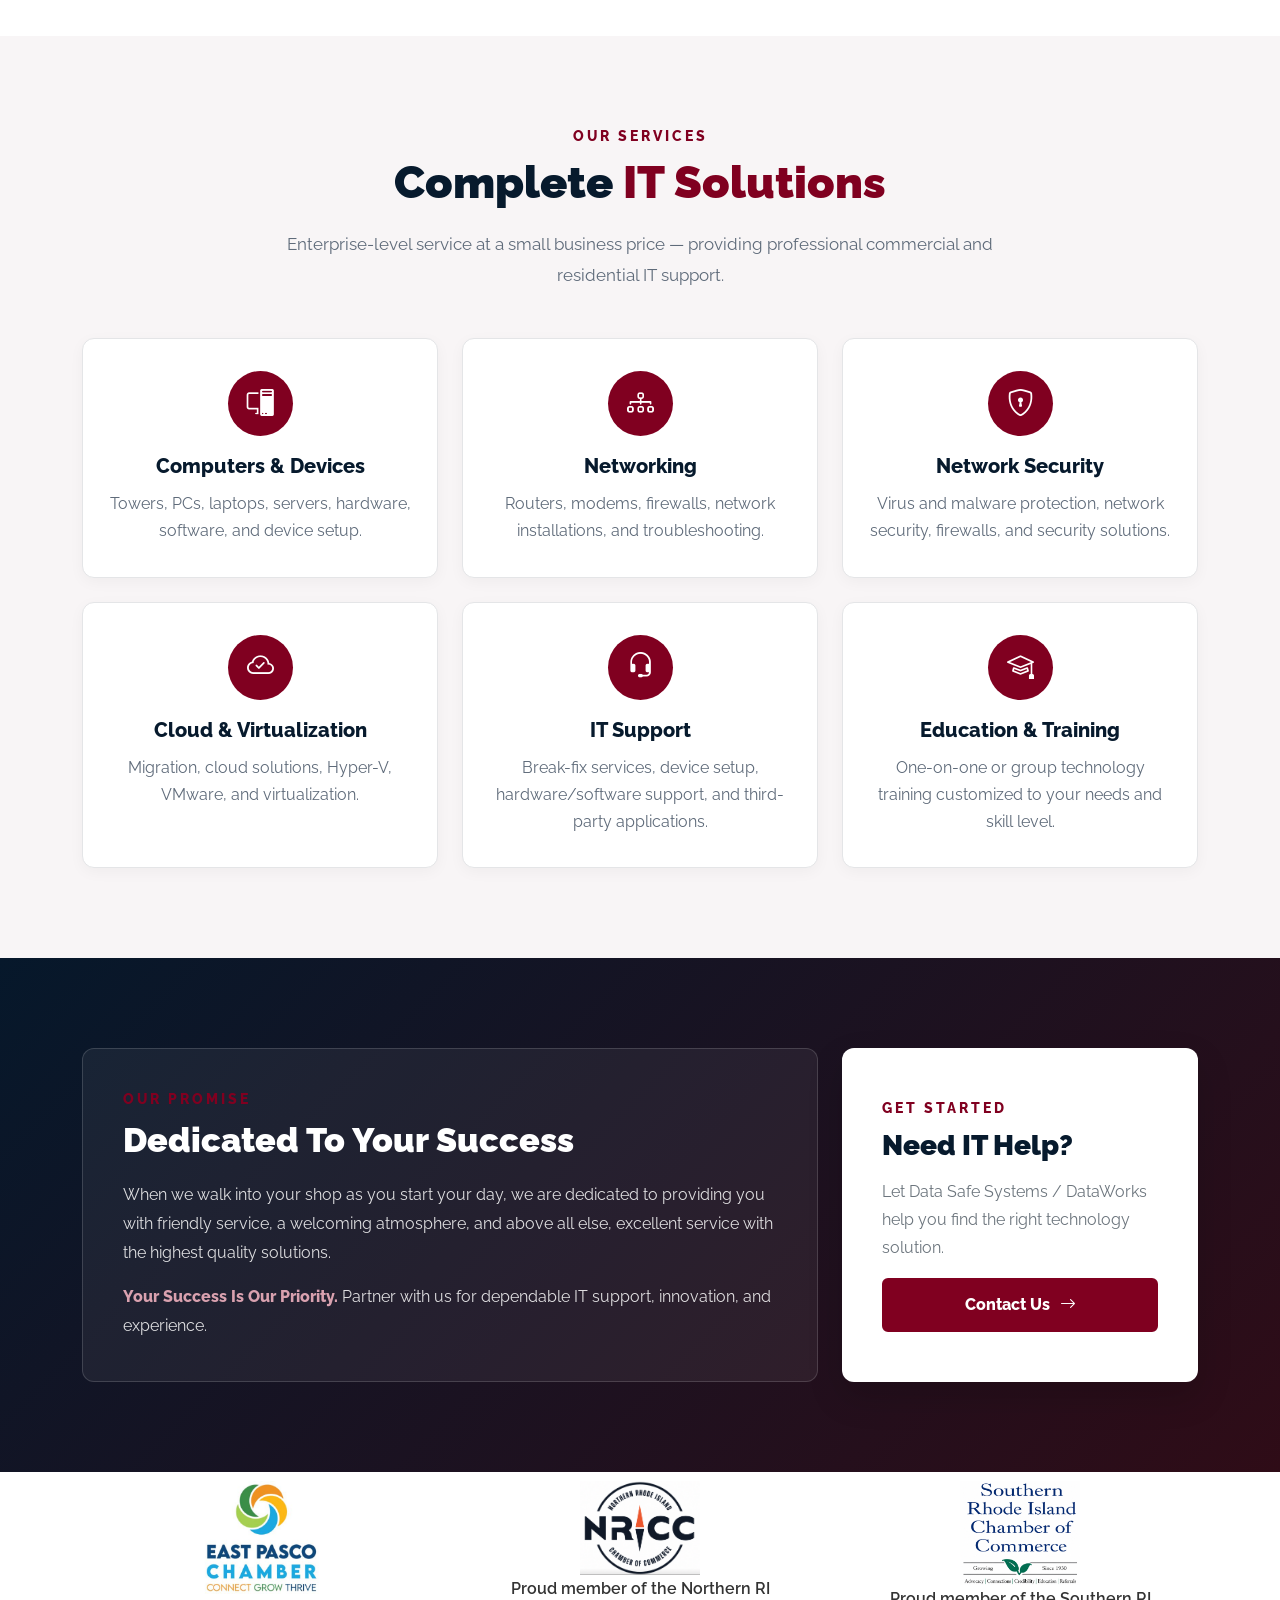
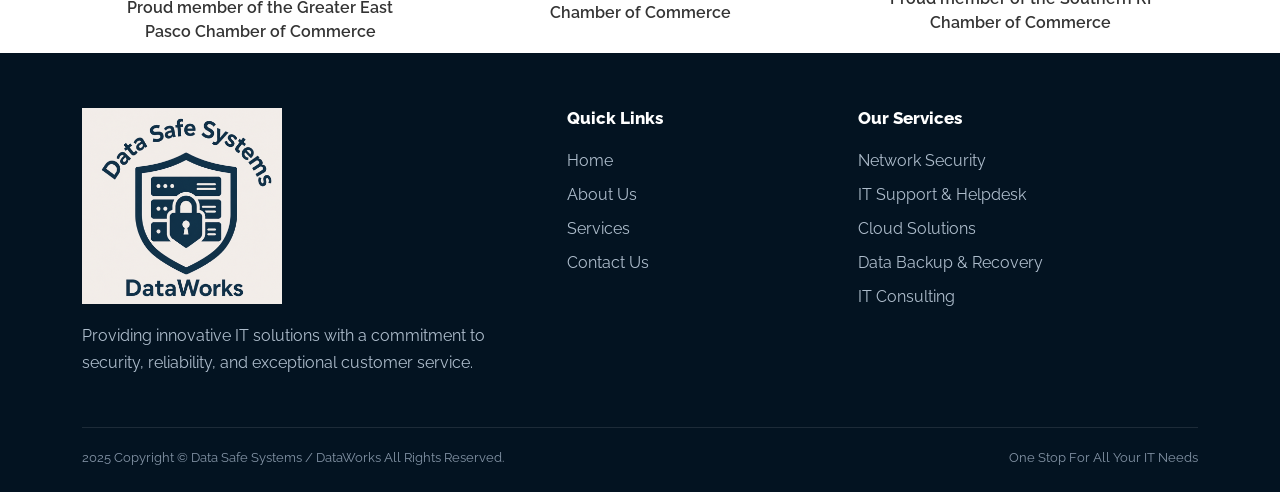
==== commit 1352c267: "Northern" ====
--- a/index.html
+++ b/index.html
@@ -2323,7 +2323,7 @@
                     loading="lazy">
 
                 <p>
-                    Proud member of the Southern RI Chamber of Commerce
+                    Proud member of the Northern RI Chamber of Commerce
                 </p>
 
             </div>
@@ -2345,7 +2345,7 @@
         </div>
 
     </section>
-    
+
     <!-- =====================================================
          FOOTER
     ====================================================== -->
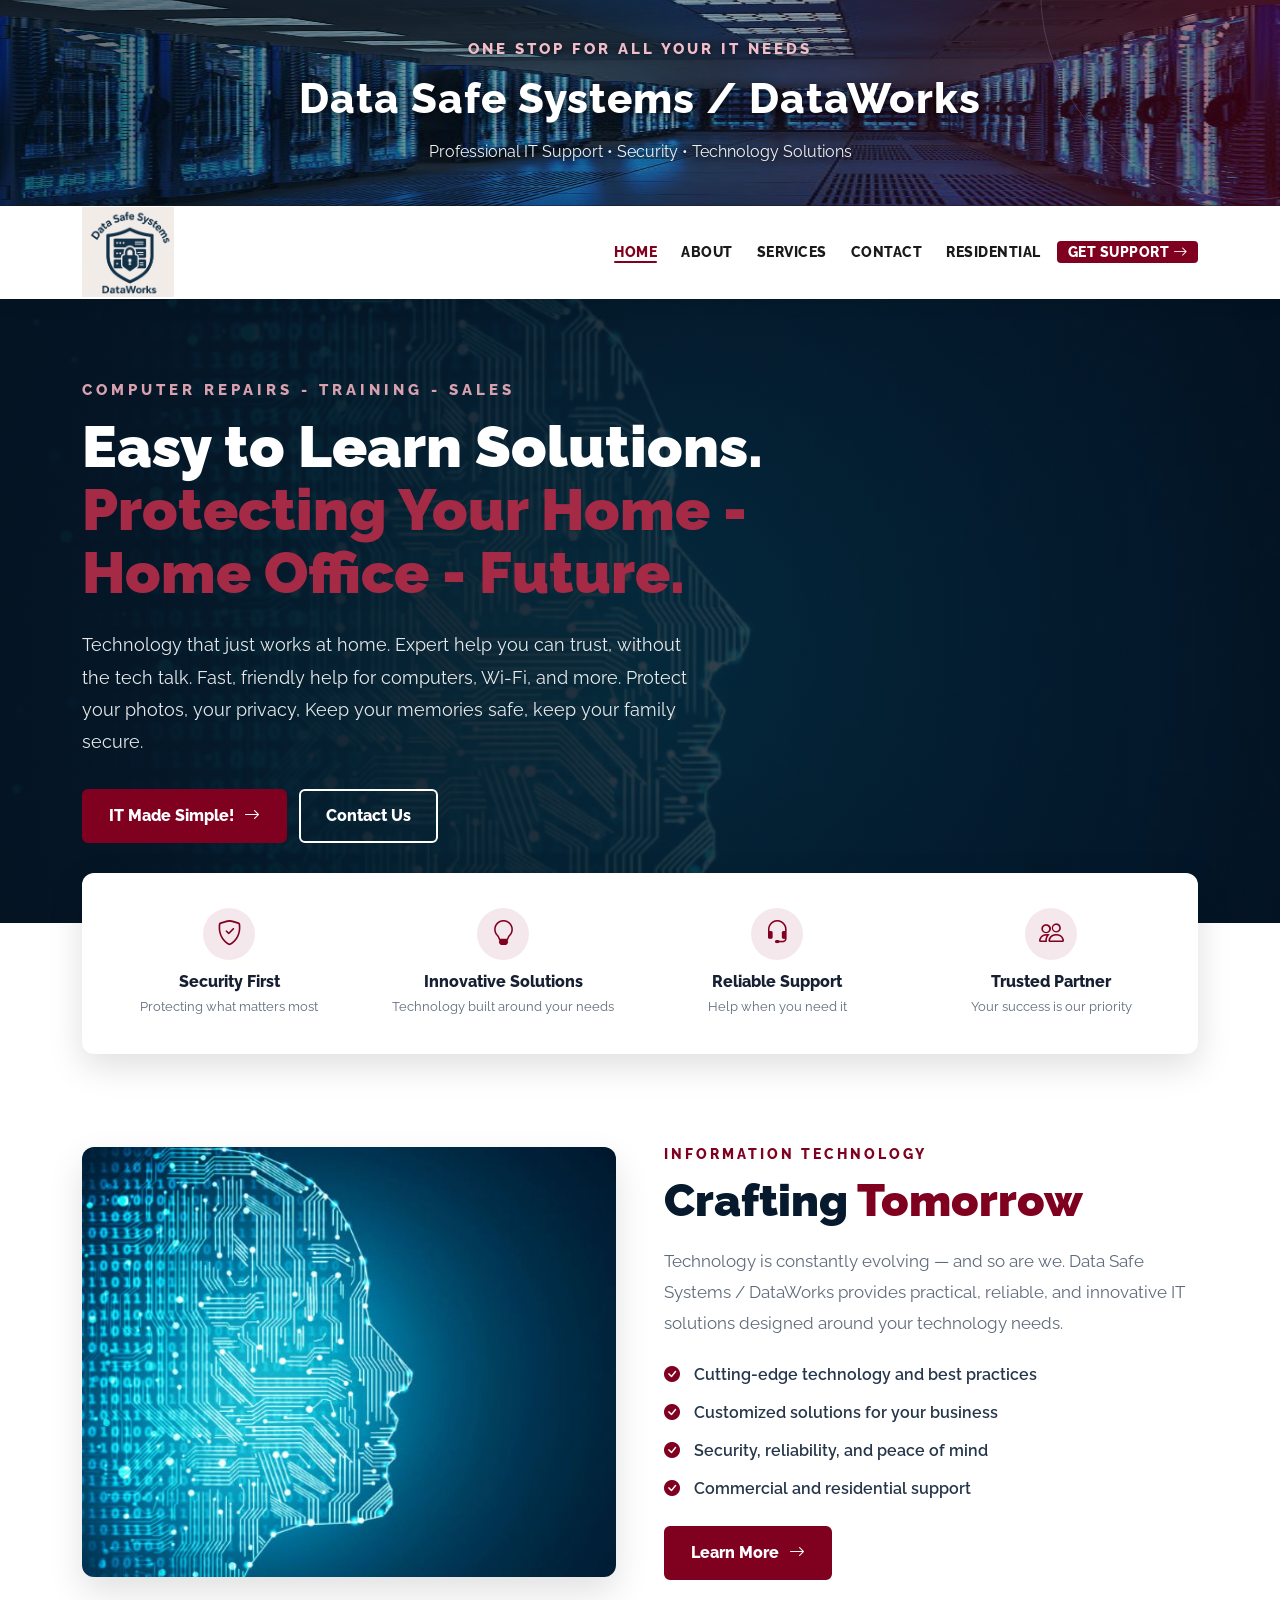
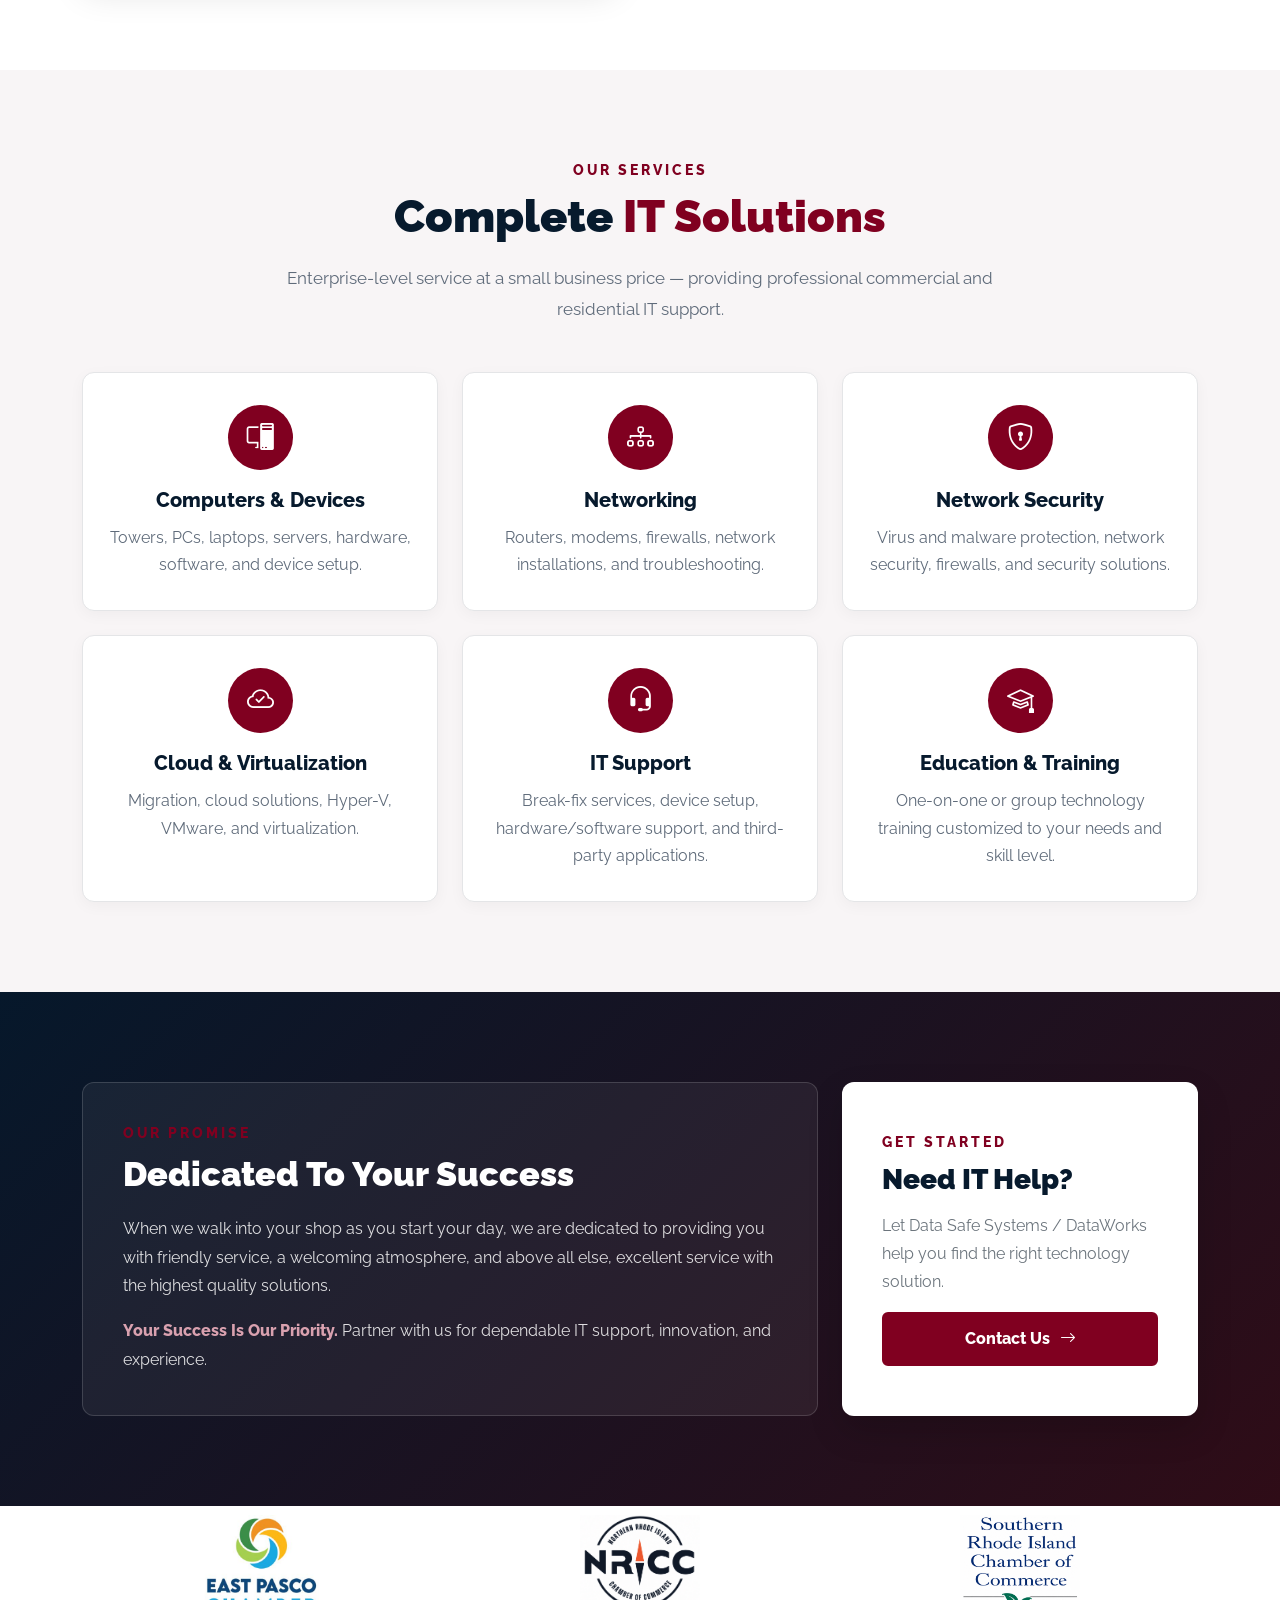
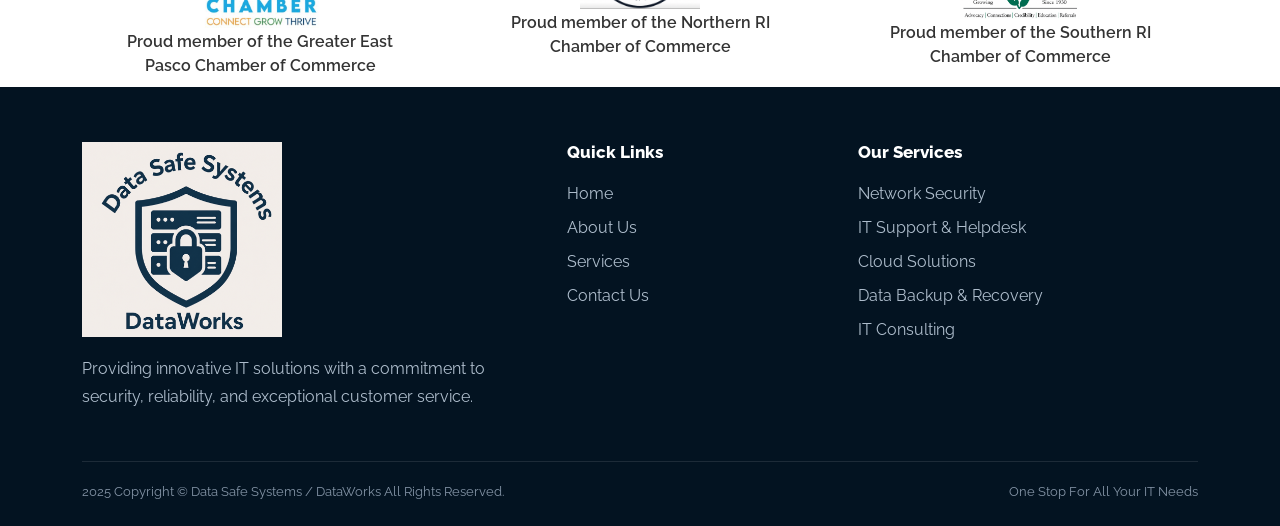
==== commit c03973c9: "residential.html" ====
--- a/index.html
+++ b/index.html
@@ -1765,6 +1765,15 @@
 
                     </li>
 
+                    <li class="nav-item">
+
+                        <a class="nav-link" href="residential.html">
+
+                            RESIDENTIAL
+
+                        </a>
+
+                    </li>
 
                     <li class="nav-item">
 
@@ -1798,24 +1807,26 @@
             <div class="hero-content">
 
                 <div class="hero-kicker">
-                    Information Technology
+                    Computer Repairs - Training - Sales
                 </div>
 
                 <h1 class="hero-title">
 
-                    Innovative IT Solutions.
+                    Easy to Learn Solutions.
 
                     <br>
 
-                    <span>Secure Your Future.</span>
+                    <span>Protecting Your Home - Home Office - Future.</span>
 
                 </h1>
 
                 <p class="hero-text">
 
-                    Innovate today with cutting-edge IT services.
-                    Unlock your potential with our IT expertise.
-                    Secure your data, secure your future.
+                    Technology that just works at home.
+                    Expert help you can trust, without the tech talk.
+                    Fast, friendly help for computers, Wi-Fi, and more.
+                    Protect your photos, your privacy, Keep your memories safe,
+                    keep your family secure.
 
                 </p>
 
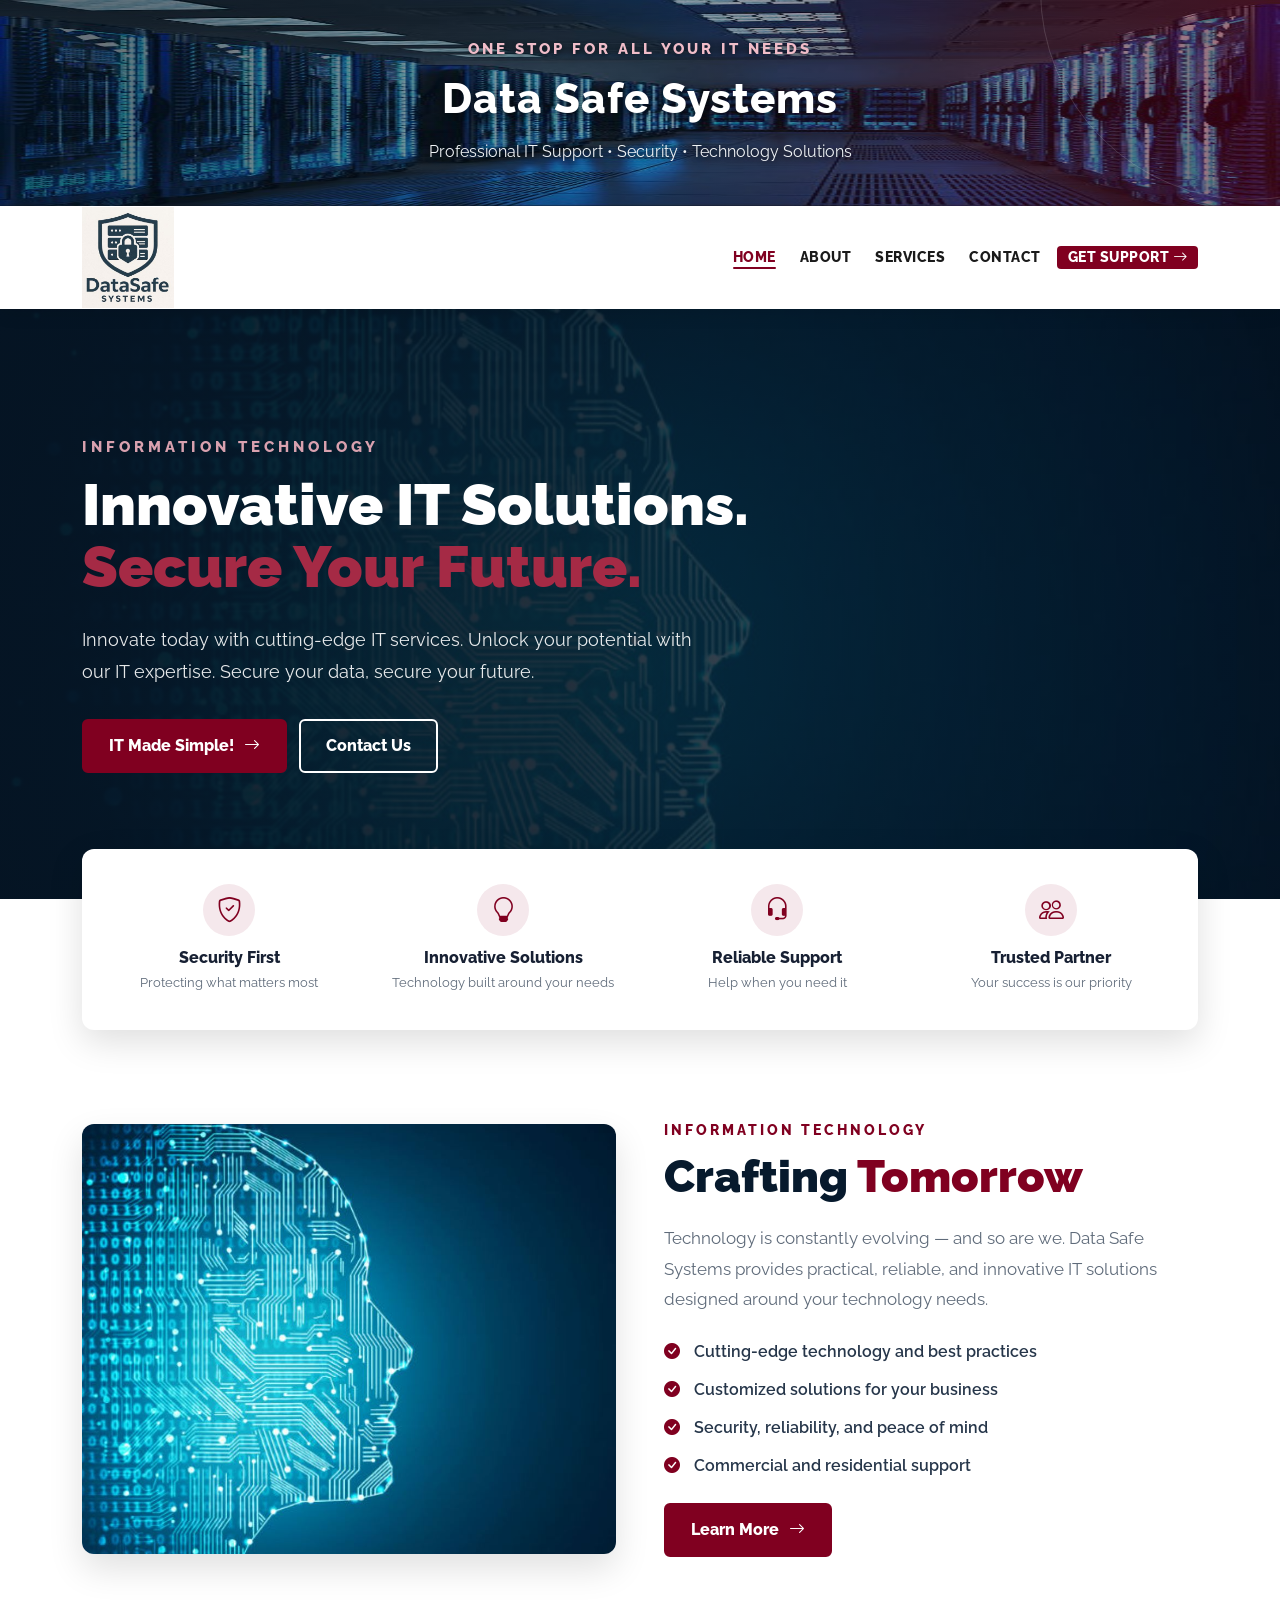
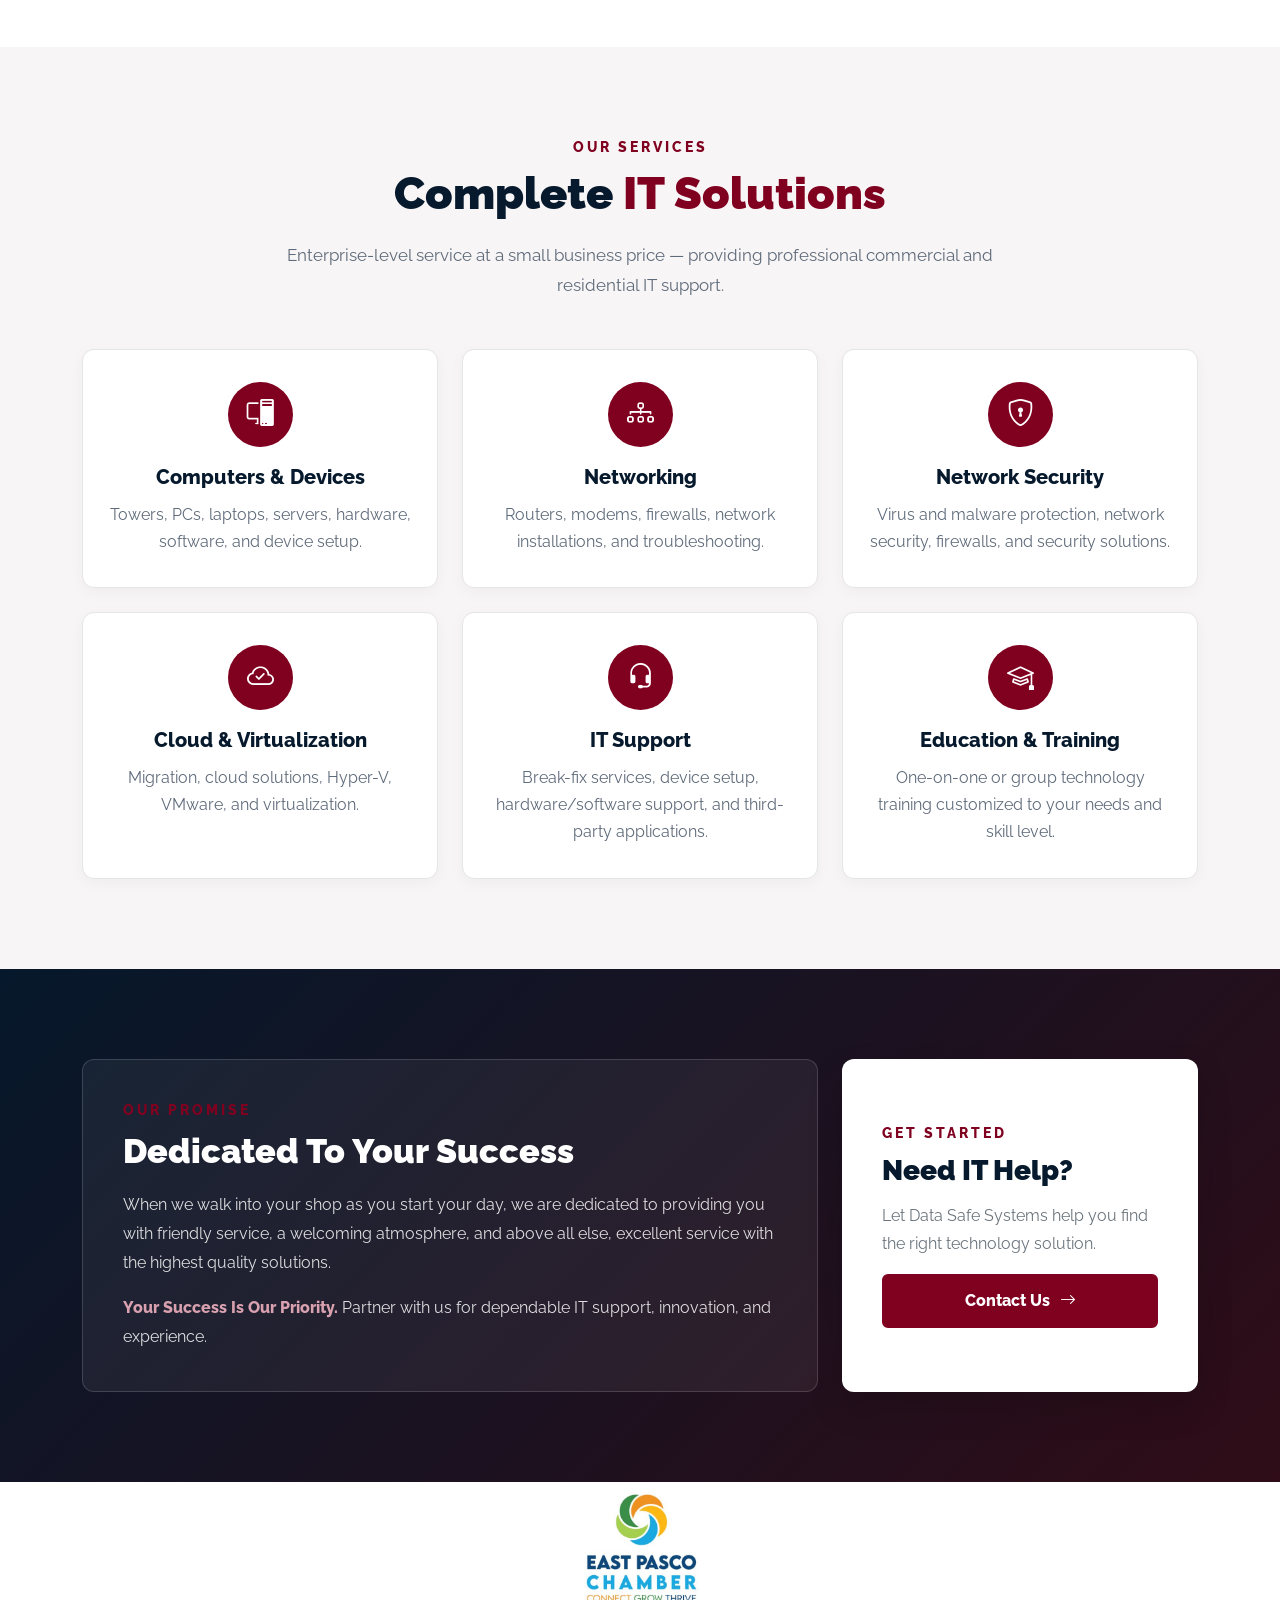
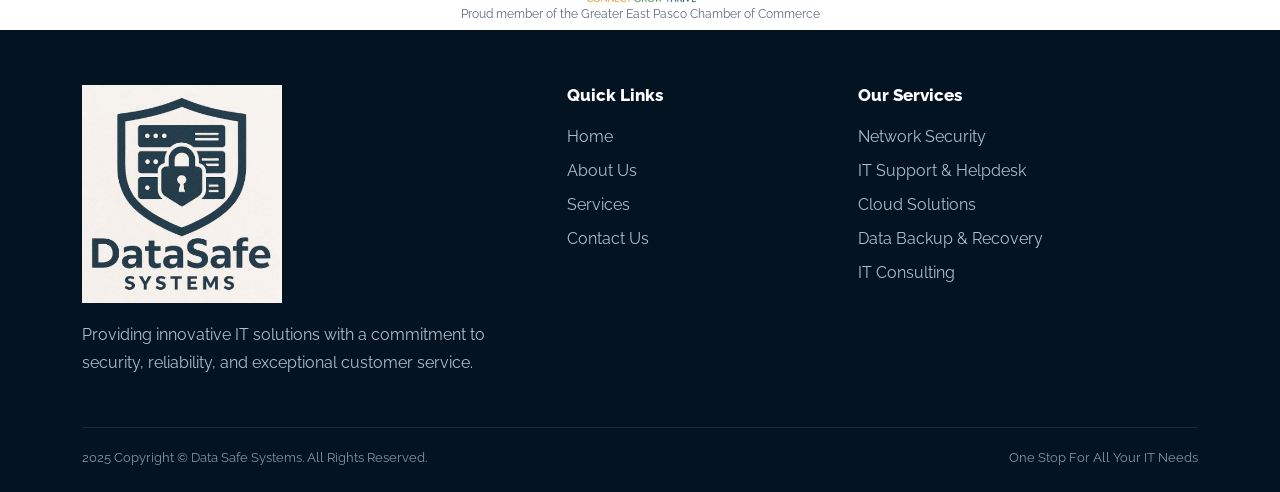
==== commit d21def8c: "fic index" ====
--- a/index.html
+++ b/index.html
@@ -12,7 +12,7 @@
 
     <meta name="author" content="Data Safe Systems LLC">
 
-    <title>Data Safe Systems / DataWorks | One Stop For All Your IT Needs</title>
+    <title>Data Safe Systems | One Stop For All Your IT Needs</title>
 
     <link rel="icon" type="image/x-icon" href="assets/favicon.ico">
 
@@ -1598,75 +1598,6 @@
             }
 
         }
-
-
-        /* Chamber Section */
-        .chamber-section {
-            width: 100%;
-            padding: 40px 20px;
-            background-color: #ffffff;
-        }
-
-        /* Chamber Section */
-        .chamber-section {
-            width: 100%;
-            padding: 40px 20px;
-            background-color: #ffffff;
-        }
-
-        /* Keep the two Chamber sections side-by-side */
-        .chamber-container {
-            display: flex;
-            justify-content: center;
-            align-items: flex-start;
-            gap: 80px;
-            flex-wrap: wrap;
-        }
-
-        /* Individual Chamber */
-        .chamber-item {
-            display: flex;
-            flex-direction: column;
-            align-items: center;
-            text-align: center;
-            width: 300px;
-        }
-
-        /* Chamber Logos */
-        .chamber-logo {
-            width: 180px;
-            height: auto;
-            object-fit: contain;
-            margin-bottom: 15px;
-        }
-
-        /* Text underneath logo */
-        .chamber-item p {
-            margin: 0;
-            font-size: 16px;
-            font-weight: 600;
-            color: #333333;
-            line-height: 1.5;
-        }
-
-        /* Mobile */
-        @media (max-width: 768px) {
-
-            .chamber-container {
-                flex-direction: column;
-                align-items: center;
-                gap: 40px;
-            }
-
-            .chamber-item {
-                width: 100%;
-                max-width: 350px;
-            }
-
-            .chamber-logo {
-                width: 160px;
-            }
-        }
     </style>
 
 </head>
@@ -1689,7 +1620,7 @@
             </div>
 
             <div class="header-lower">
-                Data Safe Systems / DataWorks
+                Data Safe Systems
             </div>
 
             <div class="header-tagline">
@@ -1711,8 +1642,7 @@
 
             <a class="navbar-brand" href="index.html">
 
-                <img src="./assets/img/DSSLLC DataWorks.PNG" alt="Data Safe Systems / DataWorks" class="dss-logo"
-                    loading="eager">
+                <img src="./assets/img/ICON.JPG" alt="Data Safe Systems LLC" class="dss-logo" loading="eager">
 
             </a>
 
@@ -1732,7 +1662,7 @@
 
                     <li class="nav-item">
 
-                        <a class="nav-link active" href="index.html">
+                        <a class="nav-link active" href="enhanced index.html">
                             HOME
                         </a>
 
@@ -1741,7 +1671,7 @@
 
                     <li class="nav-item">
 
-                        <a class="nav-link" href="about.html">
+                        <a class="nav-link" href="enhanced about.html">
                             ABOUT
                         </a>
 
@@ -1750,7 +1680,7 @@
 
                     <li class="nav-item">
 
-                        <a class="nav-link" href="products.html">
+                        <a class="nav-link" href="enhanced products.html">
                             SERVICES
                         </a>
 
@@ -1759,21 +1689,12 @@
 
                     <li class="nav-item">
 
-                        <a class="nav-link" href="store.html">
+                        <a class="nav-link" href="enhanced store.html">
                             CONTACT
                         </a>
 
                     </li>
 
-                    <li class="nav-item">
-
-                        <a class="nav-link" href="residential.html">
-
-                            RESIDENTIAL
-
-                        </a>
-
-                    </li>
 
                     <li class="nav-item">
 
@@ -1807,26 +1728,24 @@
             <div class="hero-content">
 
                 <div class="hero-kicker">
-                    Computer Repairs - Training - Sales
+                    Information Technology
                 </div>
 
                 <h1 class="hero-title">
 
-                    Easy to Learn Solutions.
+                    Innovative IT Solutions.
 
                     <br>
 
-                    <span>Protecting Your Home - Home Office - Future.</span>
+                    <span>Secure Your Future.</span>
 
                 </h1>
 
                 <p class="hero-text">
 
-                    Technology that just works at home.
-                    Expert help you can trust, without the tech talk.
-                    Fast, friendly help for computers, Wi-Fi, and more.
-                    Protect your photos, your privacy, Keep your memories safe,
-                    keep your family secure.
+                    Innovate today with cutting-edge IT services.
+                    Unlock your potential with our IT expertise.
+                    Secure your data, secure your future.
 
                 </p>
 
@@ -1973,8 +1892,8 @@
 
                 <div class="col-lg-6">
 
-                    <img src="./assets/img/intro.jpg" class="about-image"
-                        alt="Data Safe Systems / DataWorks IT services" loading="lazy">
+                    <img src="./assets/img/intro.jpg" class="about-image" alt="Data Safe Systems IT services"
+                        loading="lazy">
 
                 </div>
 
@@ -1994,7 +1913,7 @@
                     <p class="section-text">
 
                         Technology is constantly evolving — and so are we.
-                        Data Safe Systems / DataWorks provides practical, reliable,
+                        Data Safe Systems provides practical, reliable,
                         and innovative IT solutions designed around your
                         technology needs.
 
@@ -2281,7 +2200,7 @@
 
                         <p class="text-muted">
 
-                            Let Data Safe Systems / DataWorks help you
+                            Let Data Safe Systems help you
                             find the right technology solution.
 
                         </p>
@@ -2312,50 +2231,19 @@
 
     <section class="chamber-section">
 
-        <div class="container chamber-container">
-
-            <!-- Greater East Pasco Chamber -->
-            <div class="chamber-item">
-
-                <img src="./assets/img/EPChamber.jpg" class="chamber-logo" alt="Greater East Pasco Chamber of Commerce"
-                    loading="lazy">
-
-                <p>
-                    Proud member of the Greater East Pasco Chamber of Commerce
-                </p>
-
-            </div>
-
-
-            <!-- Northern RI Chamber -->
-            <div class="chamber-item">
-
-                <img src="./assets/img/NRICC.PNG" class="chamber-logo" alt="Northern RI Chamber of Commerce"
-                    loading="lazy">
-
-                <p>
-                    Proud member of the Northern RI Chamber of Commerce
-                </p>
-
-            </div>
-
-            <!-- Southern RI Chamber -->
-
-            <div class="chamber-item">
-
-                <img src="./assets/img/SRICC1.PNG" class="chamber-logo" alt="Southern RI Chamber of Commerce"
-                    loading="lazy">
-
-                <p>
-                    Proud member of the Southern RI Chamber of Commerce
-                </p>
-
-            </div>
-
+        <div class="container">
+
+            <img src="./assets/img/EPChamber.jpg" class="chamber-logo" alt="Greater East Pasco Chamber of Commerce"
+                loading="lazy">
+
+            <p>
+                Proud member of the Greater East Pasco Chamber of Commerce
+            </p>
 
         </div>
 
     </section>
+
 
     <!-- =====================================================
          FOOTER
@@ -2370,8 +2258,7 @@
 
                 <div class="col-lg-5">
 
-                    <img src="./assets/img/DSSLLC DataWorks.PNG" class="footer-logo" alt="Data Safe Systems / DataWorks"
-                        loading="lazy">
+                    <img src="./assets/img/ICON.JPG" class="footer-logo" alt="Data Safe Systems LLC" loading="lazy">
 
                     <p>
 
@@ -2471,7 +2358,7 @@
                     <span id=""></span>
                     2025 Copyright &copy;
 
-                    Data Safe Systems / DataWorks
+                    Data Safe Systems.
 
                     All Rights Reserved.
 
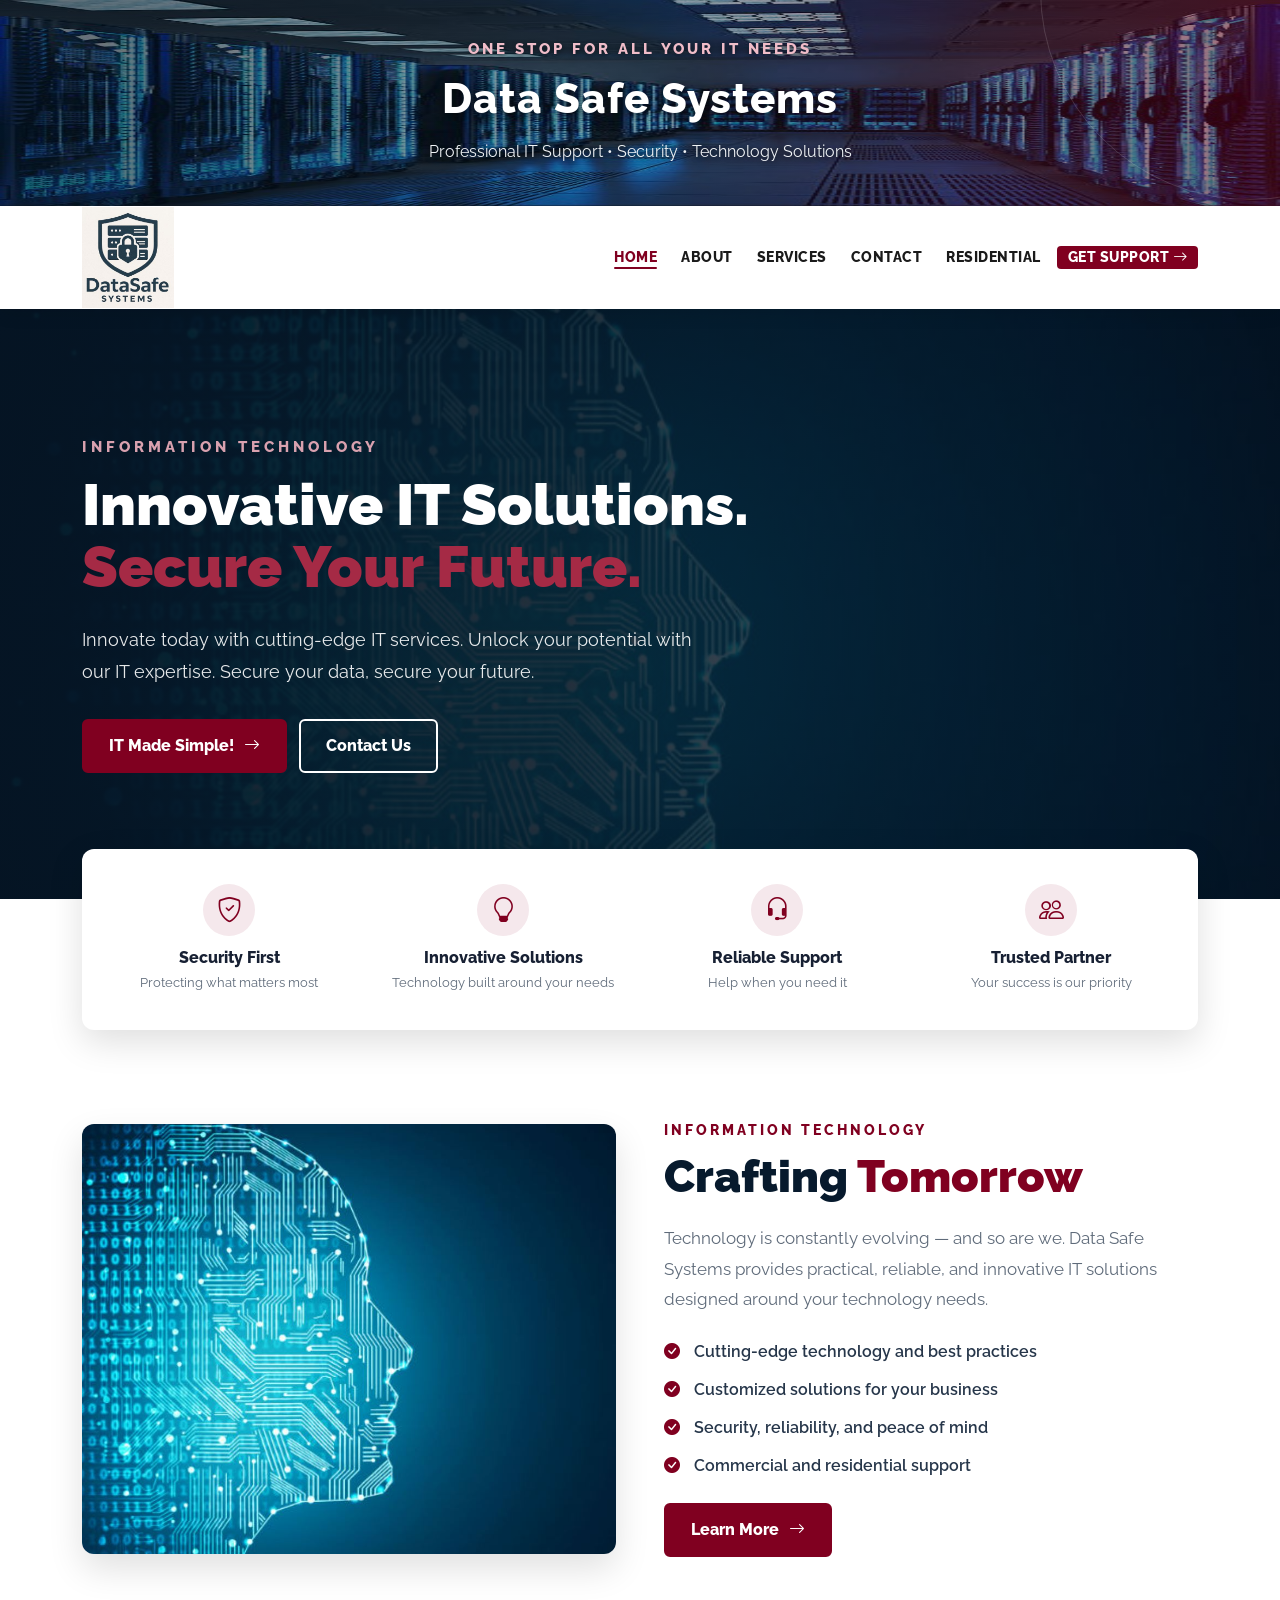
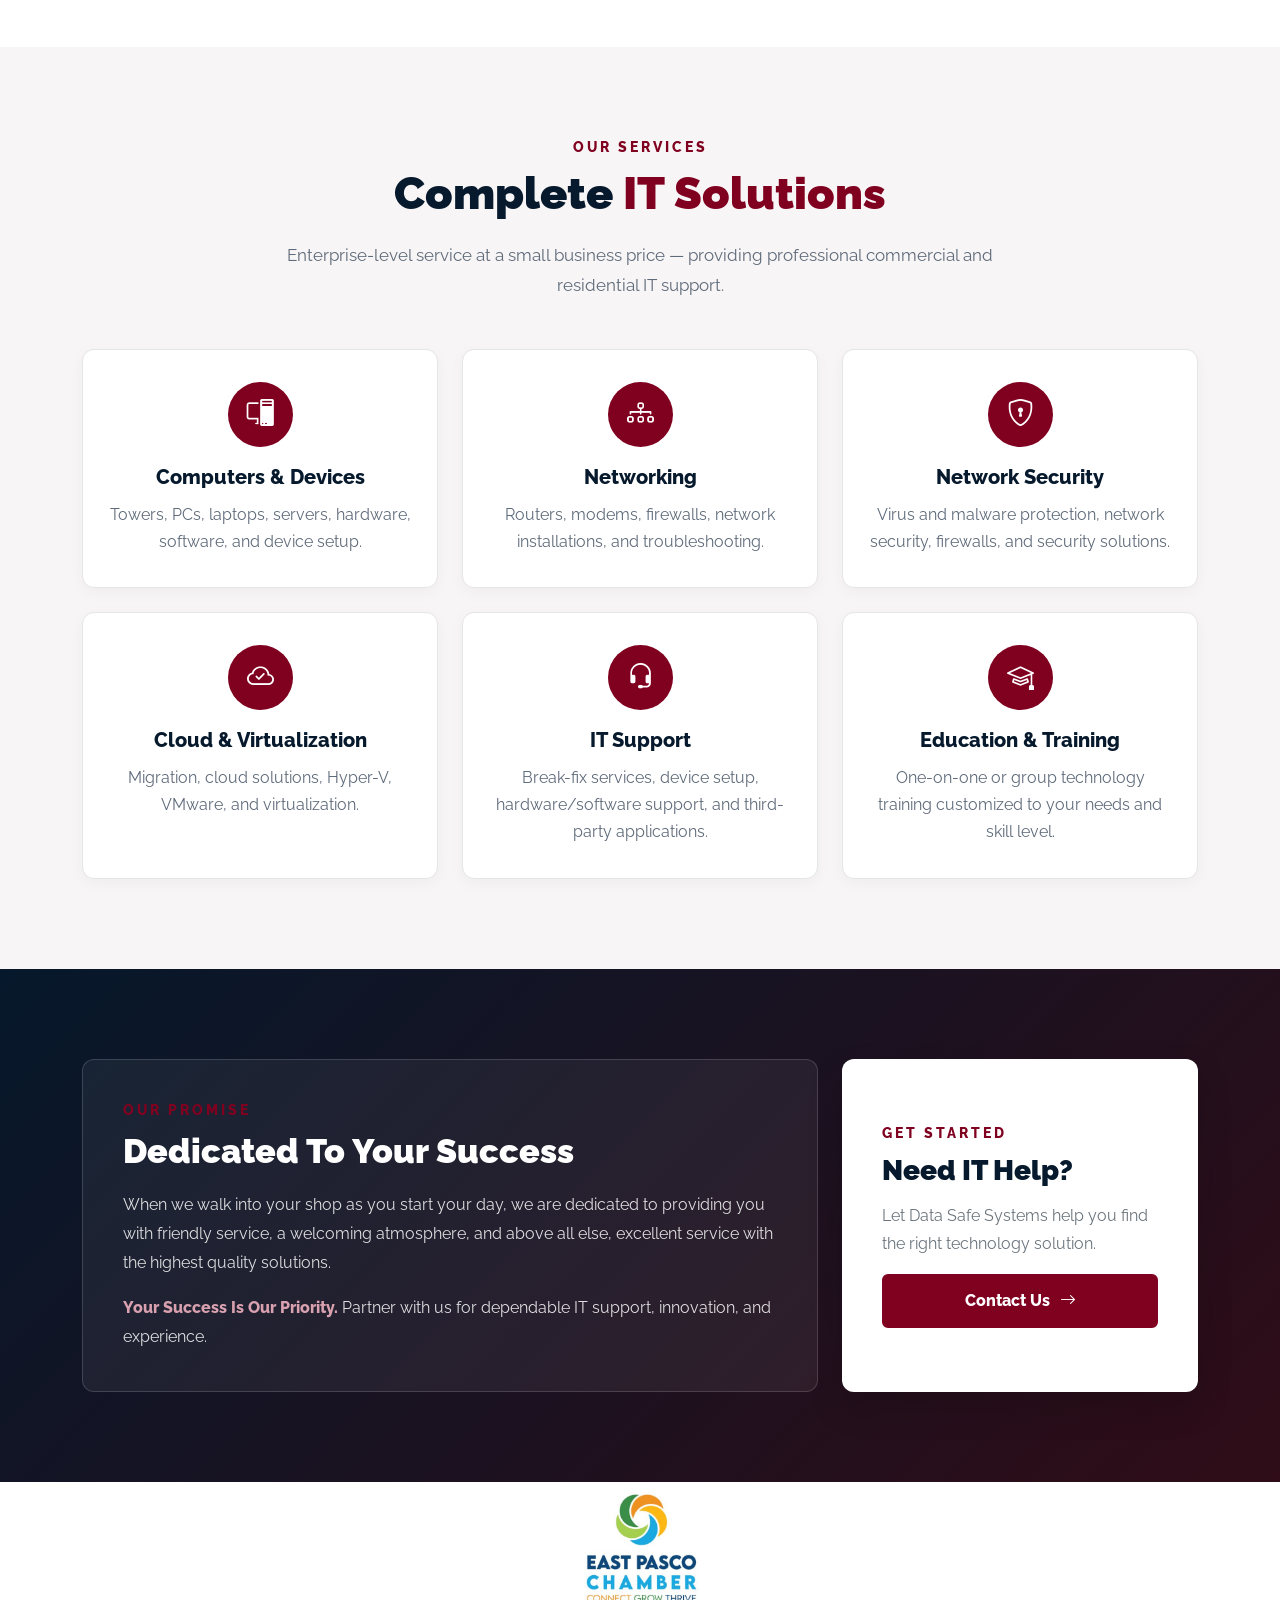
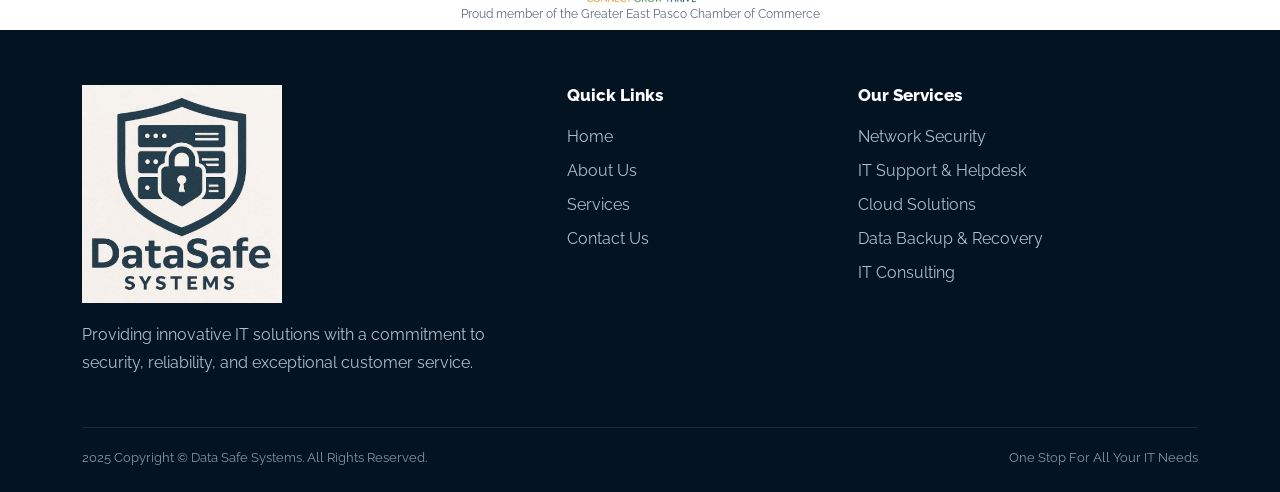
==== commit 758b9ba4: "residentail tab" ====
--- a/index.html
+++ b/index.html
@@ -1662,7 +1662,7 @@
 
                     <li class="nav-item">
 
-                        <a class="nav-link active" href="enhanced index.html">
+                        <a class="nav-link active" href="index.html">
                             HOME
                         </a>
 
@@ -1671,7 +1671,7 @@
 
                     <li class="nav-item">
 
-                        <a class="nav-link" href="enhanced about.html">
+                        <a class="nav-link" href="about.html">
                             ABOUT
                         </a>
 
@@ -1680,7 +1680,7 @@
 
                     <li class="nav-item">
 
-                        <a class="nav-link" href="enhanced products.html">
+                        <a class="nav-link" href="products.html">
                             SERVICES
                         </a>
 
@@ -1689,12 +1689,21 @@
 
                     <li class="nav-item">
 
-                        <a class="nav-link" href="enhanced store.html">
+                        <a class="nav-link" href="store.html">
                             CONTACT
                         </a>
 
                     </li>
 
+                    <li class="nav-item">
+
+                        <a class="nav-link" href="residential.html">
+
+                            RESIDENTIAL
+
+                        </a>
+
+                    </li>
 
                     <li class="nav-item">
 
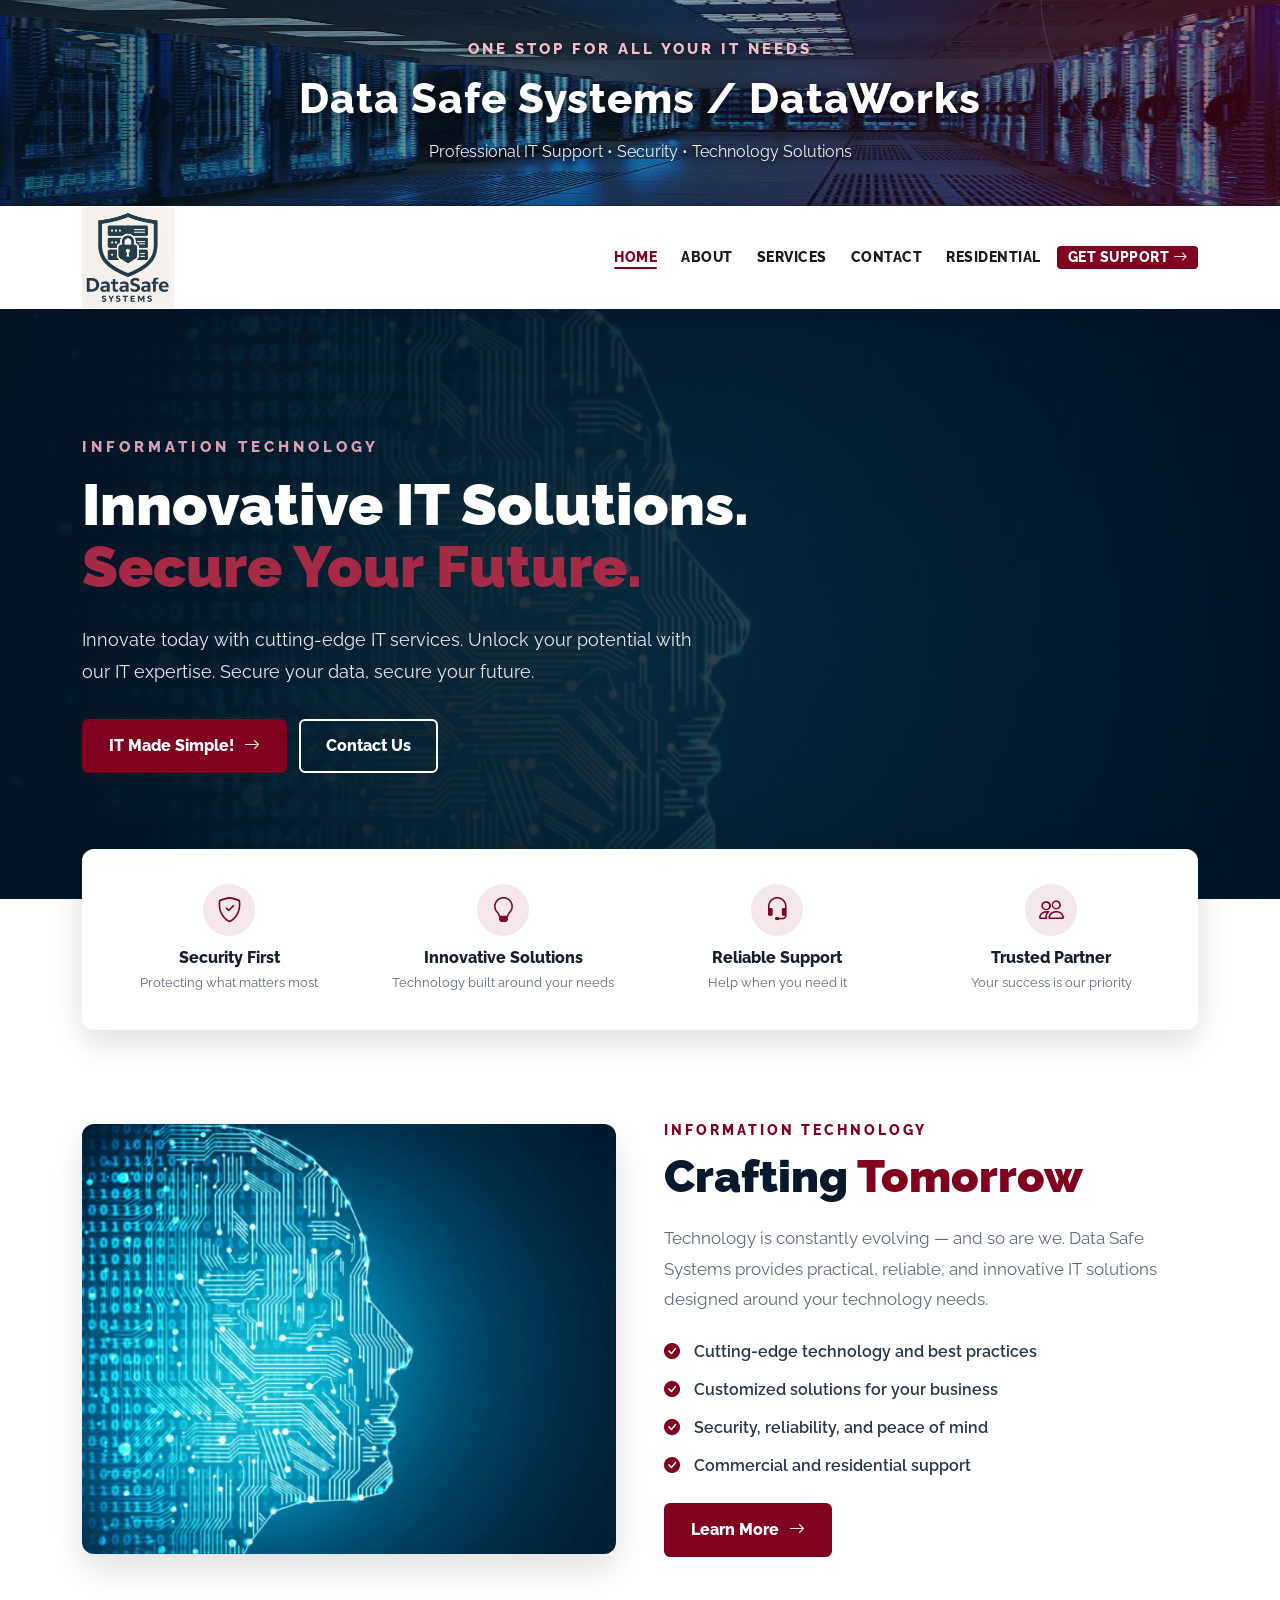
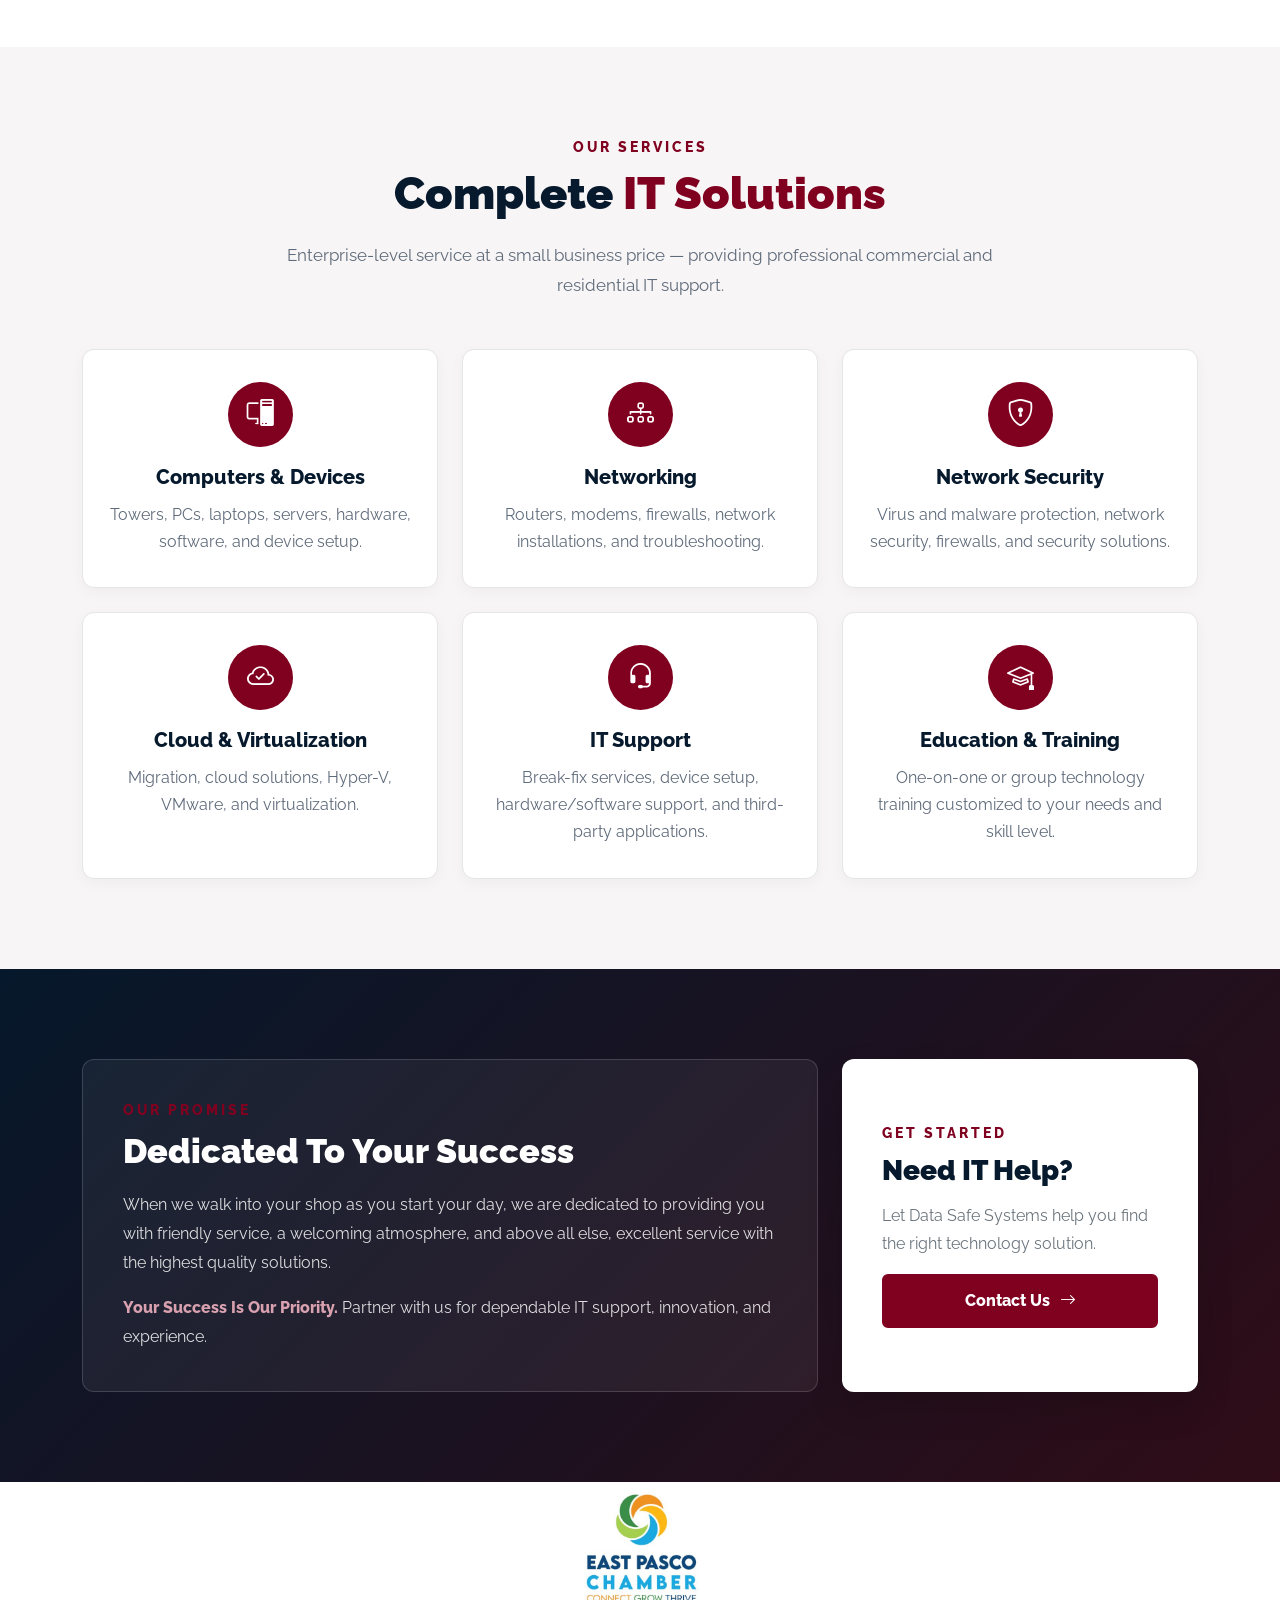
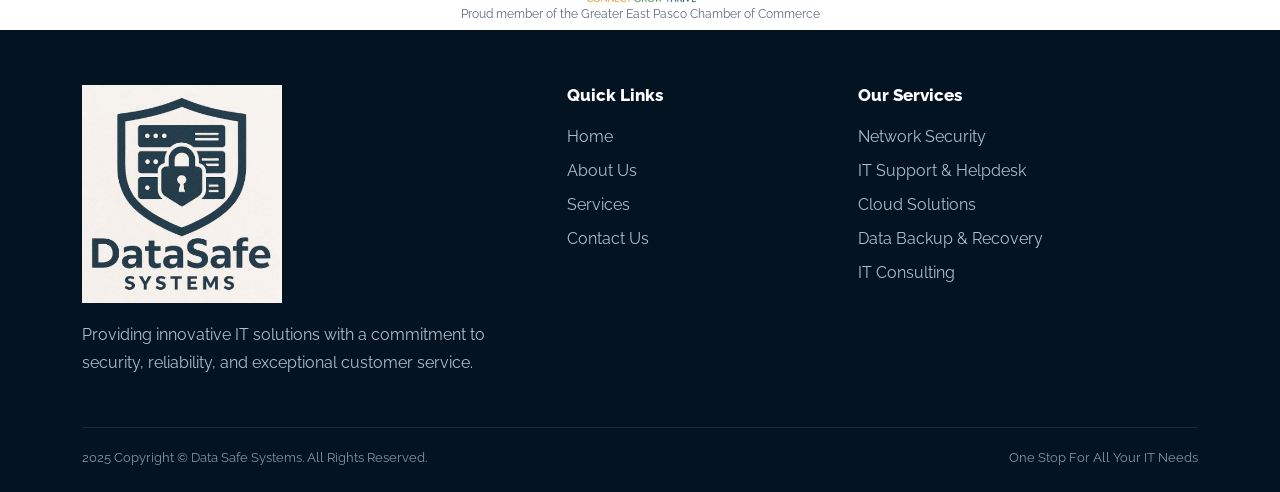
==== commit 2eeff9f3: "Data Safe Systems / DataWorks" ====
--- a/index.html
+++ b/index.html
@@ -1620,7 +1620,7 @@
             </div>
 
             <div class="header-lower">
-                Data Safe Systems
+                Data Safe Systems / DataWorks
             </div>
 
             <div class="header-tagline">
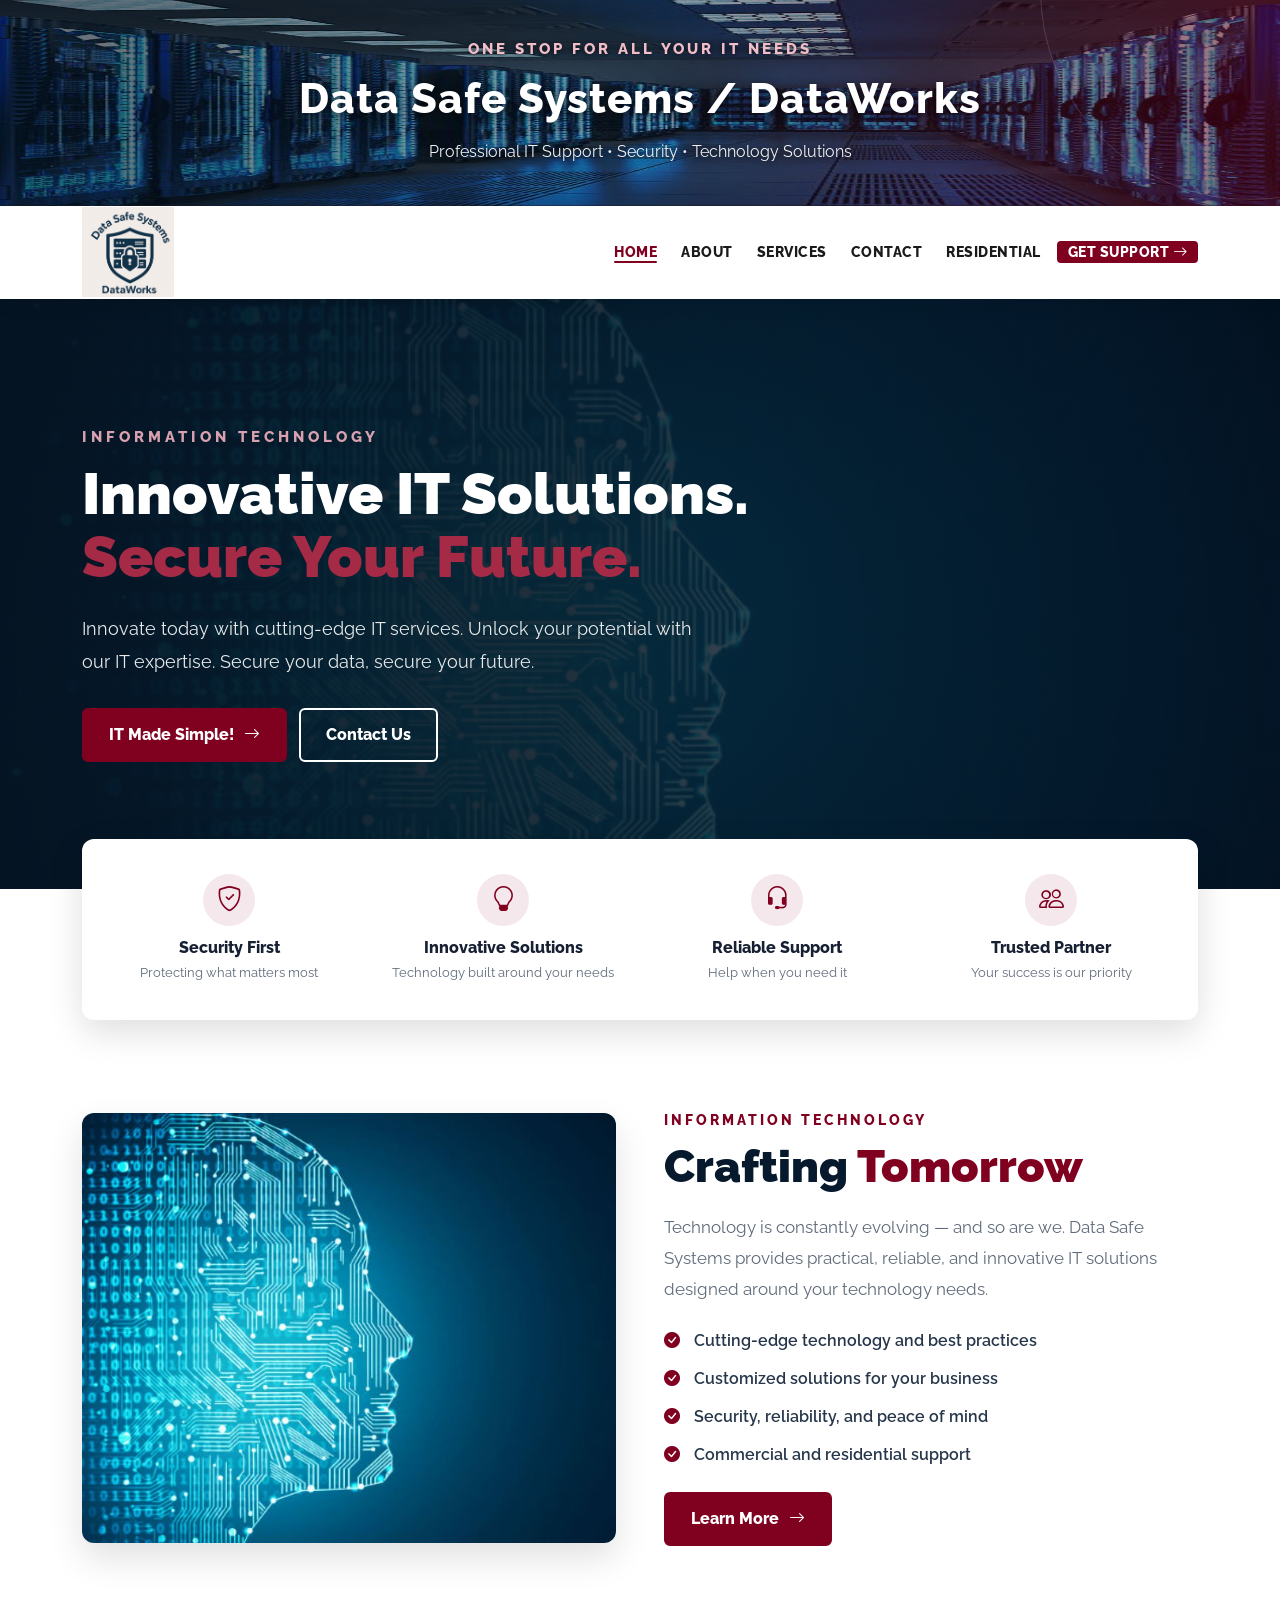
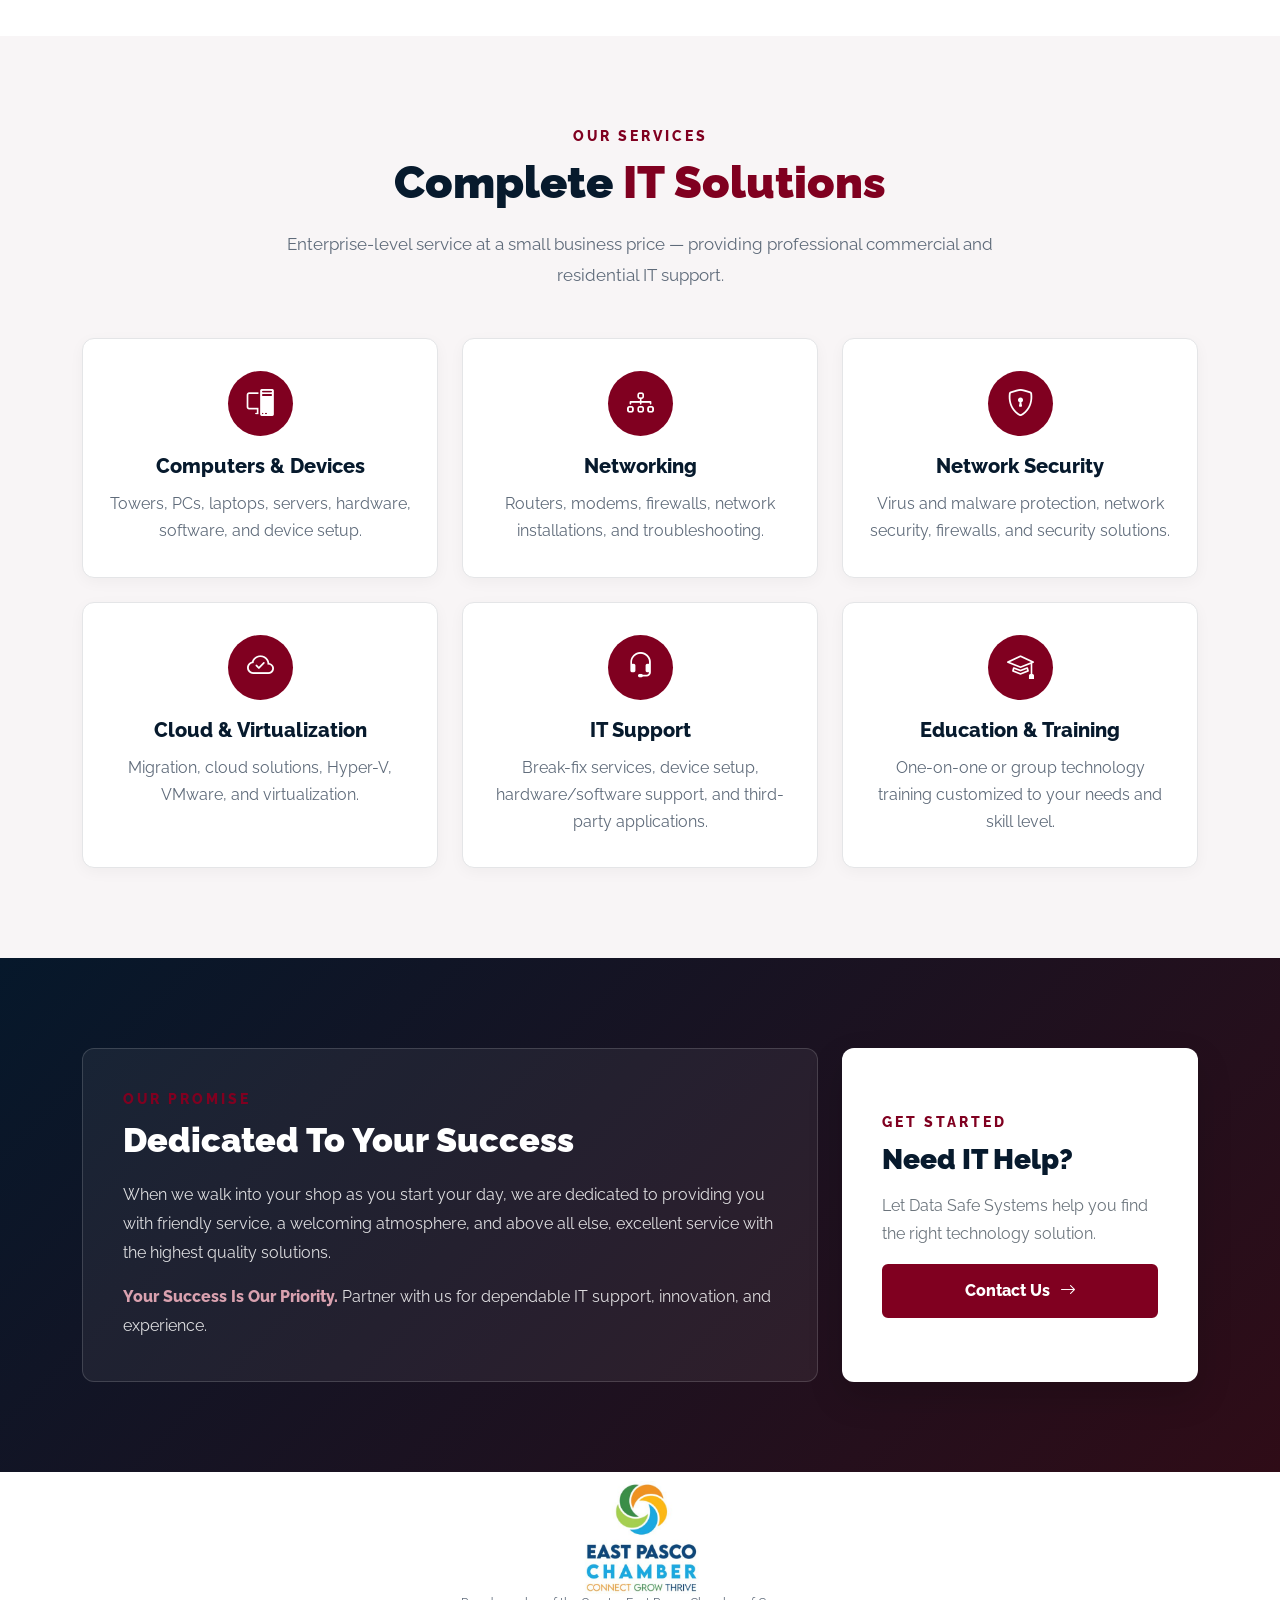
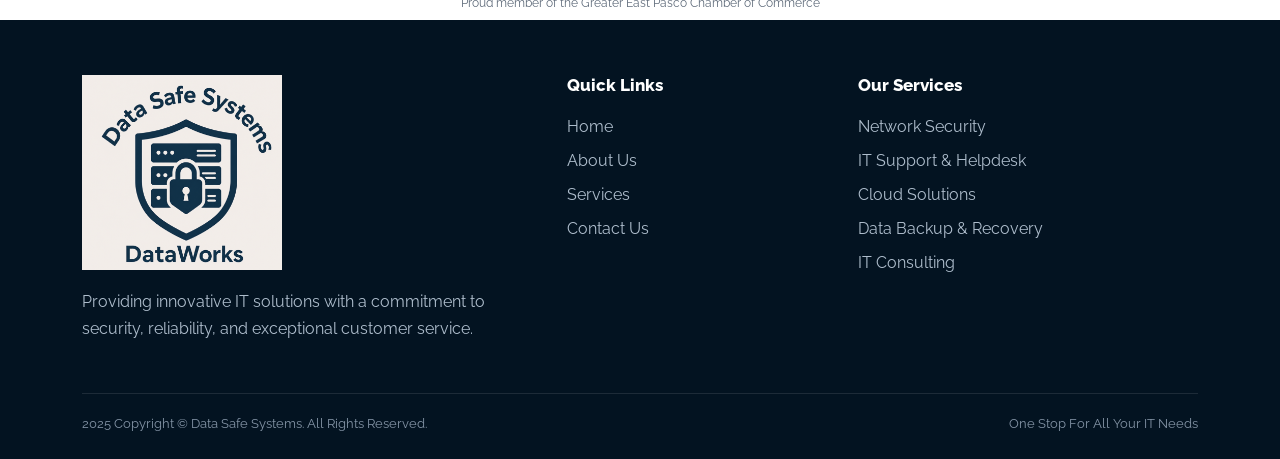
==== commit c7927189: "DSSLLC DataWorks logo" ====
--- a/index.html
+++ b/index.html
@@ -1642,7 +1642,7 @@
 
             <a class="navbar-brand" href="index.html">
 
-                <img src="./assets/img/ICON.JPG" alt="Data Safe Systems LLC" class="dss-logo" loading="eager">
+                <img src="./assets/img/DSSLLC DataWorks.PNG" alt="Data Safe Systems LLC" class="dss-logo" loading="eager">
 
             </a>
 
@@ -2267,7 +2267,7 @@
 
                 <div class="col-lg-5">
 
-                    <img src="./assets/img/ICON.JPG" class="footer-logo" alt="Data Safe Systems LLC" loading="lazy">
+                    <img src="./assets/img/DSSLLC DataWorks.PNG" class="footer-logo" alt="Data Safe Systems LLC" loading="lazy">
 
                     <p>
 
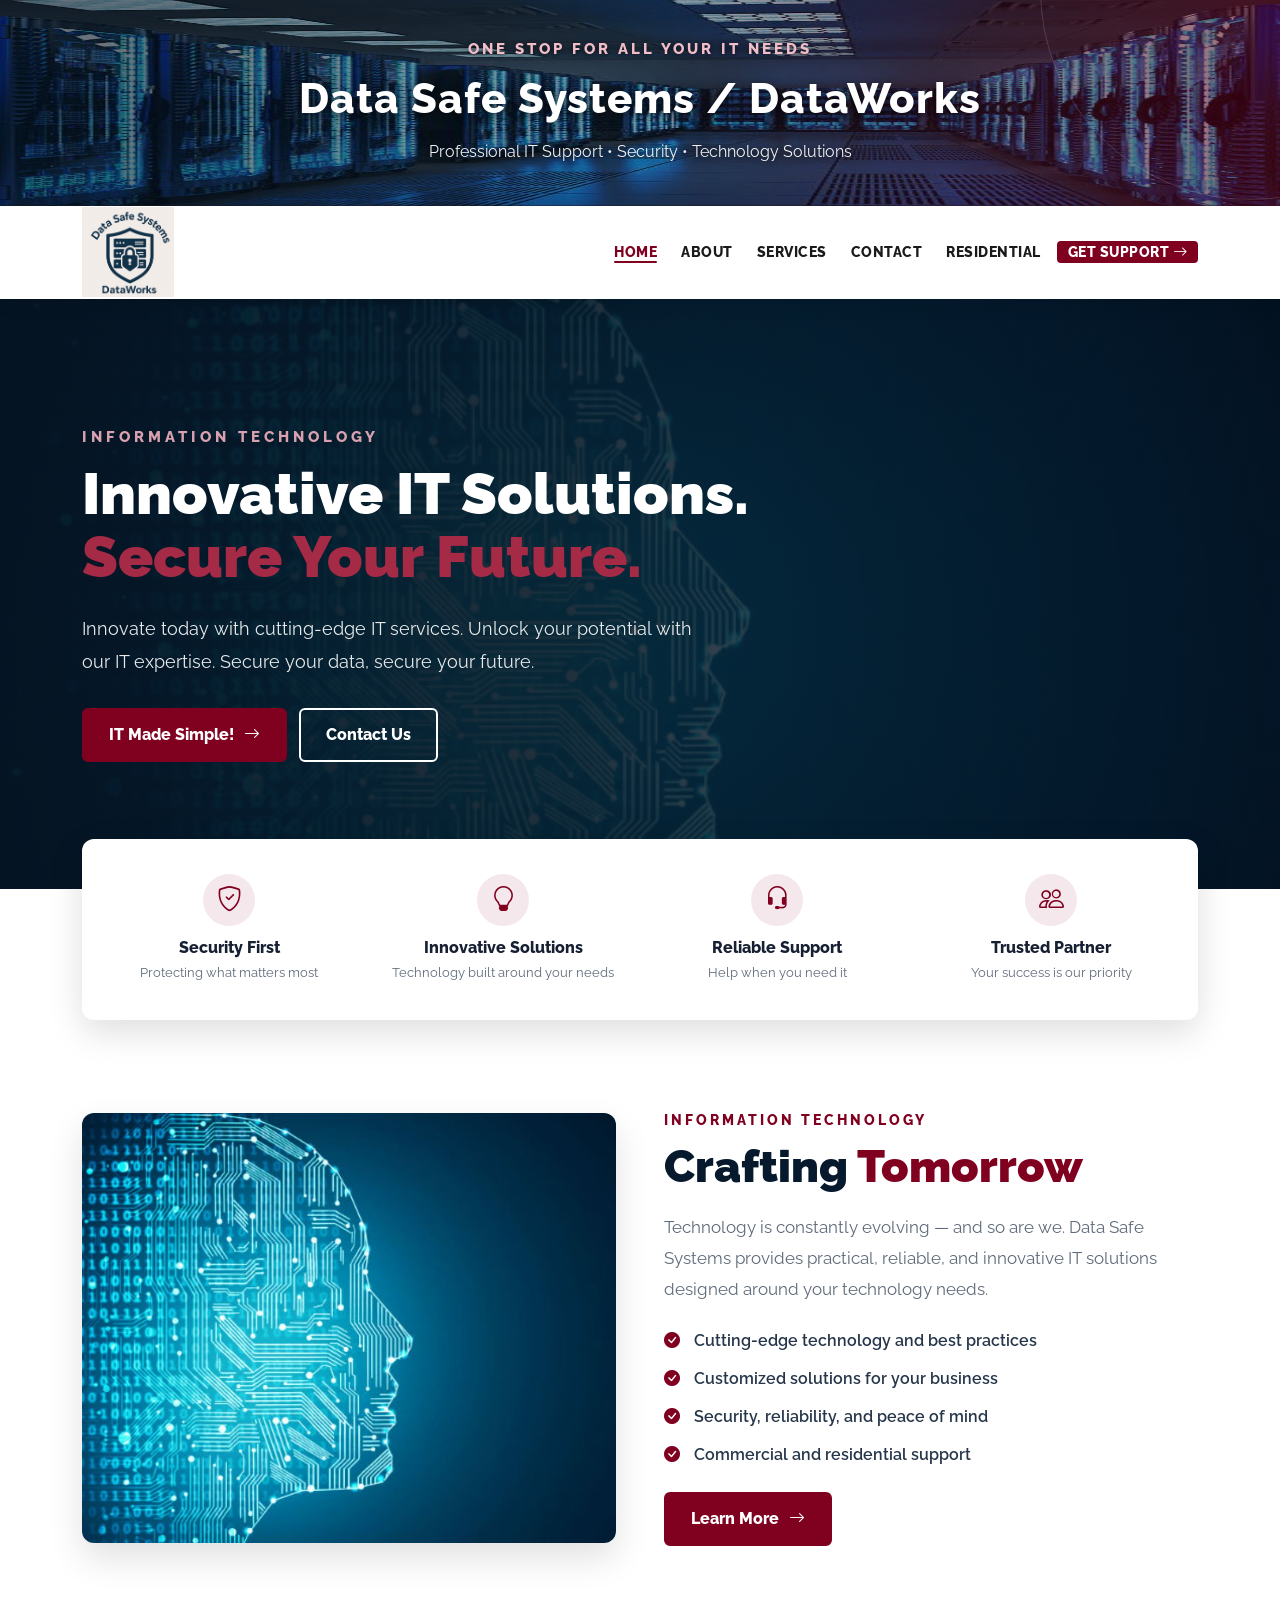
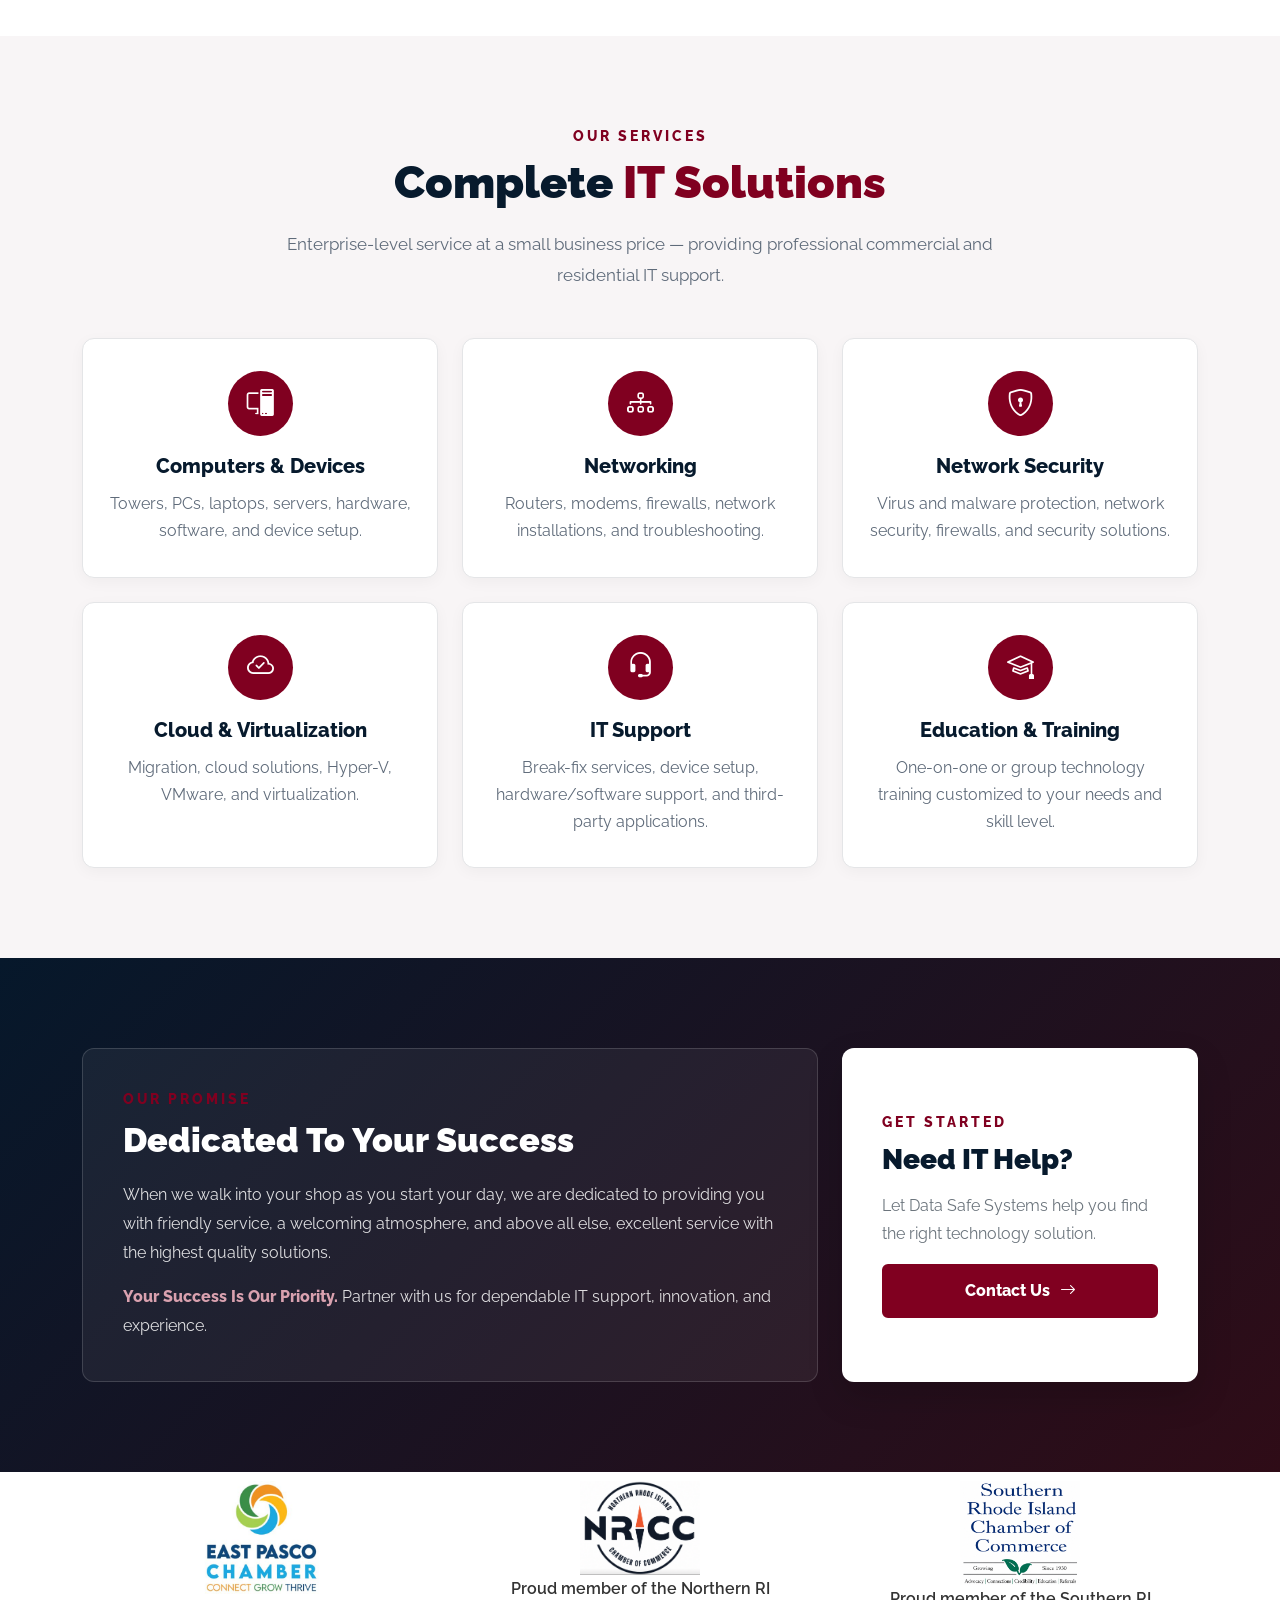
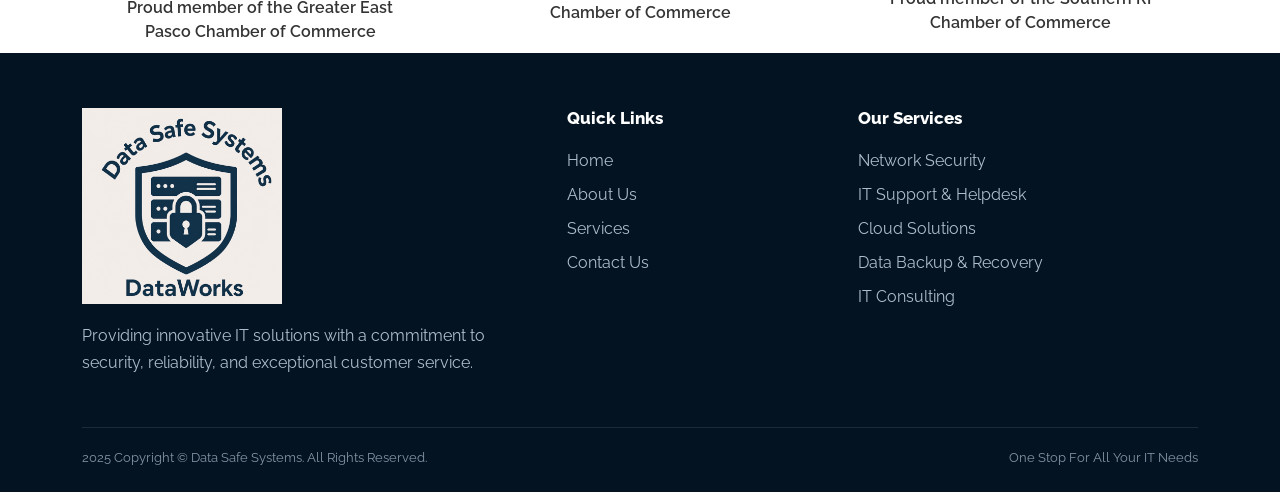
==== commit 2dd38ecf: "chamber index" ====
--- a/index.html
+++ b/index.html
@@ -981,7 +981,7 @@
 
         /* =====================================================
            CHAMBER OF COMMERCE
-           COMPACT VERSION
+           SAME COMPACT STYLE AS SCRIPT 1
         ====================================================== */
 
         .chamber-section {
@@ -1492,13 +1492,13 @@
 
             .chamber-section {
 
-                padding: 7px 8px !important;
+                padding: 8px 0 !important;
             }
 
 
             .chamber-logo {
 
-                width: 105px !important;
+                width: 115px !important;
 
                 margin-bottom: 2px !important;
             }
@@ -1506,11 +1506,13 @@
 
             .chamber-section p {
 
-                font-size: 10px;
+                font-size: 11px;
 
                 line-height: 1.15;
             }
 
+        }
+
 
             #backToTop {
 
@@ -1519,7 +1521,6 @@
                 bottom: 15px;
             }
 
-        }
 
 
         /* =====================================================
@@ -1598,6 +1599,69 @@
             }
 
         }
+
+        /* Chamber Section */
+        .chamber-section {
+            width: 100%;
+            padding: 40px 20px;
+            background-color: #ffffff;
+        }
+
+        /* Keep the two Chamber sections side-by-side */
+        .chamber-container {
+            display: flex;
+            justify-content: center;
+            align-items: flex-start;
+            gap: 80px;
+            flex-wrap: wrap;
+        }
+
+        /* Individual Chamber */
+        .chamber-item {
+            display: flex;
+            flex-direction: column;
+            align-items: center;
+            text-align: center;
+            width: 300px;
+        }
+
+        /* Chamber Logos */
+        .chamber-logo {
+            width: 180px;
+            height: auto;
+            object-fit: contain;
+            margin-bottom: 15px;
+        }
+
+        /* Text underneath logo */
+        .chamber-item p {
+            margin: 0;
+            font-size: 16px;
+            font-weight: 600;
+            color: #333333;
+            line-height: 1.5;
+        }
+
+        /* Mobile */
+        @media (max-width: 768px) {
+
+            .chamber-container {
+                flex-direction: column;
+                align-items: center;
+                gap: 40px;
+            }
+
+            .chamber-item {
+                width: 100%;
+                max-width: 350px;
+            }
+
+            .chamber-logo {
+                width: 160px;
+            }
+        }
+
+
     </style>
 
 </head>
@@ -2235,22 +2299,53 @@
 
 
     <!-- =====================================================
-         CHAMBER OF COMMERCE
-    ====================================================== -->
-
+             CHAMBER OF COMMERCE
+        ====================================================== -->
+    
     <section class="chamber-section">
-
-        <div class="container">
-
-            <img src="./assets/img/EPChamber.jpg" class="chamber-logo" alt="Greater East Pasco Chamber of Commerce"
-                loading="lazy">
-
-            <p>
-                Proud member of the Greater East Pasco Chamber of Commerce
-            </p>
-
+    
+        <div class="container chamber-container">
+    
+            <!-- Greater East Pasco Chamber -->
+            <div class="chamber-item">
+    
+                <img src="./assets/img/EPChamber.jpg" class="chamber-logo" alt="Greater East Pasco Chamber of Commerce"
+                    loading="lazy">
+    
+                <p>
+                    Proud member of the Greater East Pasco Chamber of Commerce
+                </p>
+    
+            </div>
+    
+    
+            <!-- Northern RI Chamber -->
+            <div class="chamber-item">
+    
+                <img src="./assets/img/NRICC.PNG" class="chamber-logo" alt="Northern RI Chamber of Commerce" loading="lazy">
+    
+                <p>
+                    Proud member of the Northern RI Chamber of Commerce
+                </p>
+    
+            </div>
+    
+            <!-- Southern RI Chamber -->
+    
+            <div class="chamber-item">
+    
+                <img src="./assets/img/SRICC1.PNG" class="chamber-logo" alt="Southern RI Chamber of Commerce"
+                    loading="lazy">
+    
+                <p>
+                    Proud member of the Southern RI Chamber of Commerce
+                </p>
+    
+            </div>
+    
+    
         </div>
-
+    
     </section>
 
 
